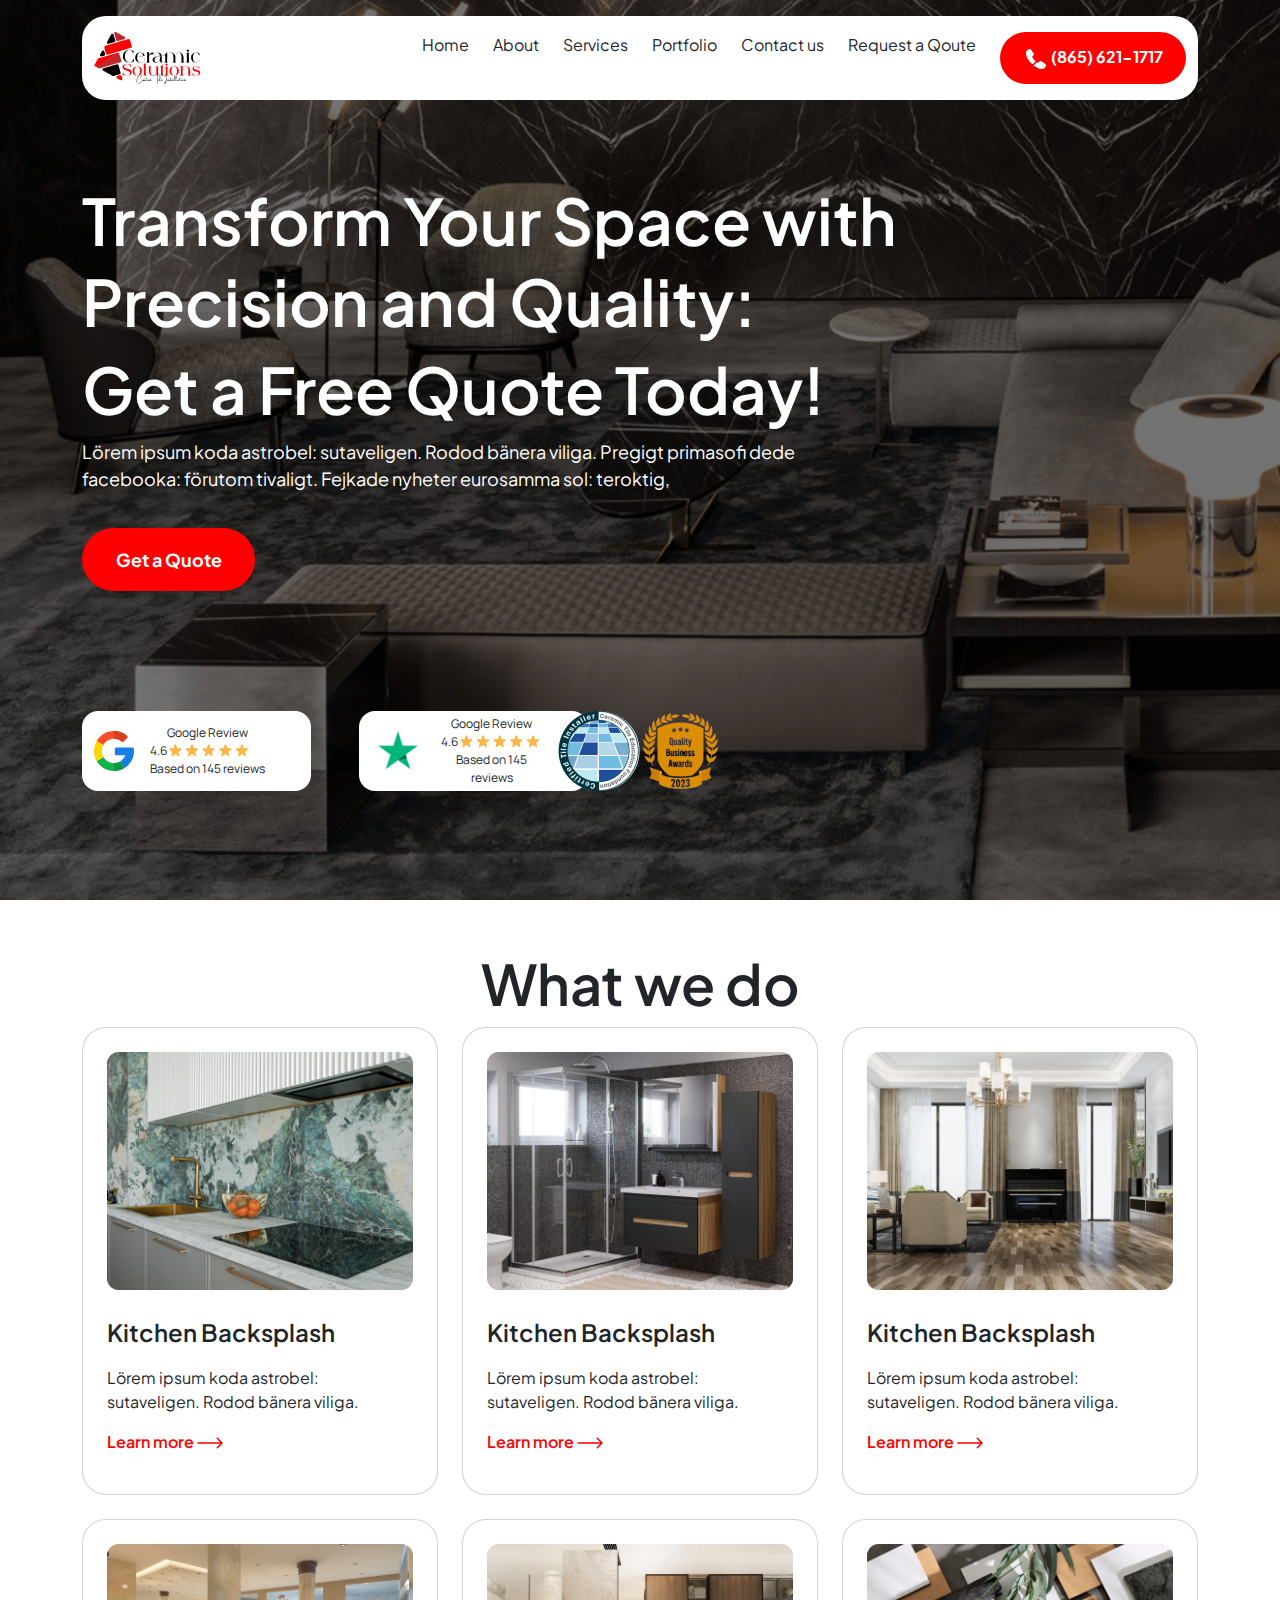
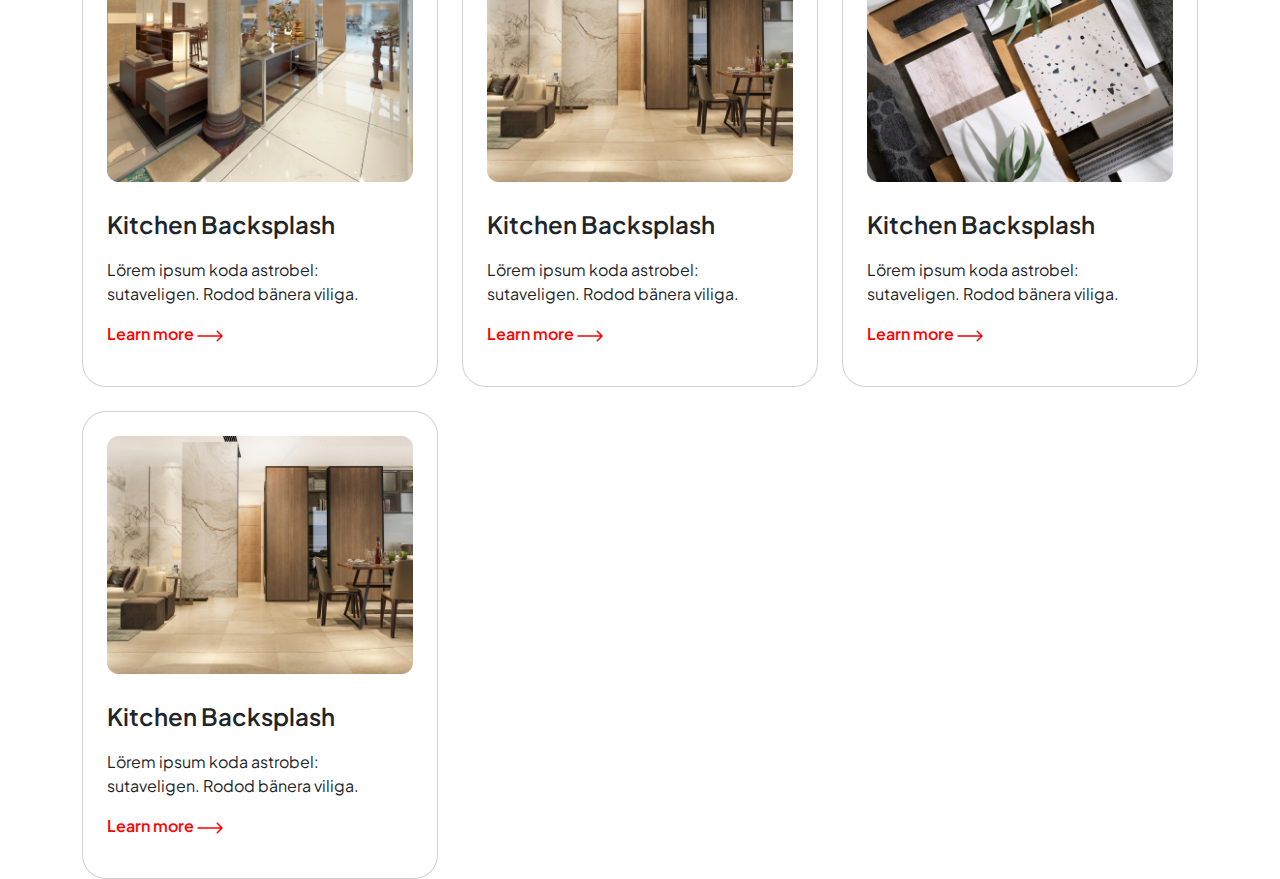
==== head.html @ ca3ad035 "cardh hover add" ====
<!doctype html>
<html lang="en">

<head>
    <meta charset="utf-8">
    <meta name="viewport" content="width=device-width, initial-scale=1">
    <title>home pages</title>
    <link rel="stylesheet" href="./assets/css/head.css">
    <link href="https://cdn.jsdelivr.net/npm/bootstrap@5.3.3/dist/css/bootstrap.min.css" rel="stylesheet"
        integrity="sha384-QWTKZyjpPEjISv5WaRU9OFeRpok6YctnYmDr5pNlyT2bRjXh0JMhjY6hW+ALEwIH" crossorigin="anonymous">
    <link rel="stylesheet" href="./assets/css/root.css">
</head>

<body>
    <section class="bg-img min-vh-100 layer pb-5 d-flex justify-content-center flex-column layer ">
        <header class=" p-3 top-0 position-fixed w-100 z-2">
            <div class="container  w-100 ">
                <nav class="d-flex  justify-content-between  back align-items-center justify-content-center ">
                    <div class="logo">
                        <a href="/"><img src="./assets/image/logo-img.png" alt="img"></a>
                    </div>
                    <input class="check" type="checkbox" hidden id="menu">
                    <label for="menu">
                        <span class="check"></span>
                        <span class="check"></span>
                        <span class="check"></span>
                    </label>
                    <ul
                        class="d-flex align-itemes-center p-0 m-0  nav-links gap-4 list-unstyled  justify-content-center align-content-center">
                        <li><a class="nav-link" href="/">Home</a></li>
                        <li><a class="nav-link" href="/">About</a></li>
                        <li><a class="nav-link" href="/">Services</a></li>
                        <li><a class="nav-link" href="/">Portfolio</a></li>
                        <li><a class="nav-link" href="/">Contact us</a></li>
                        <li><a class="nav-link" href="/">Request a Qoute</a></li>
                        <li><a class="" href="tell"><button class="nav-btn"><svg class="svg-1" width="24" height="24"
                                        viewBox="0 0 24 24" fill="none" xmlns="http://www.w3.org/2000/svg">
                                        <path
                                            d="M11.05 14.95L9.2 16.8C8.81 17.19 8.19 17.19 7.79 16.81C7.68 16.7 7.57 16.6 7.46 16.49C6.43 15.45 5.5 14.36 4.67 13.22C3.85 12.08 3.19 10.94 2.71 9.81C2.24 8.67 2 7.58 2 6.54C2 5.86 2.12 5.21 2.36 4.61C2.6 4 2.98 3.44 3.51 2.94C4.15 2.31 4.85 2 5.59 2C5.87 2 6.15 2.06 6.4 2.18C6.66 2.3 6.89 2.48 7.07 2.74L9.39 6.01C9.57 6.26 9.7 6.49 9.79 6.71C9.88 6.92 9.93 7.13 9.93 7.32C9.93 7.56 9.86 7.8 9.72 8.03C9.59 8.26 9.4 8.5 9.16 8.74L8.4 9.53C8.29 9.64 8.24 9.77 8.24 9.93C8.24 10.01 8.25 10.08 8.27 10.16C8.3 10.24 8.33 10.3 8.35 10.36C8.53 10.69 8.84 11.12 9.28 11.64C9.73 12.16 10.21 12.69 10.73 13.22C10.83 13.32 10.94 13.42 11.04 13.52C11.44 13.91 11.45 14.55 11.05 14.95Z"
                                            fill="white" />
                                        <path
                                            d="M21.9696 18.33C21.9696 18.61 21.9196 18.9 21.8196 19.18C21.7896 19.26 21.7596 19.34 21.7196 19.42C21.5496 19.78 21.3296 20.12 21.0396 20.44C20.5496 20.98 20.0096 21.37 19.3996 21.62C19.3896 21.62 19.3796 21.63 19.3696 21.63C18.7796 21.87 18.1396 22 17.4496 22C16.4296 22 15.3396 21.76 14.1896 21.27C13.0396 20.78 11.8896 20.12 10.7496 19.29C10.3596 19 9.96961 18.71 9.59961 18.4L12.8696 15.13C13.1496 15.34 13.3996 15.5 13.6096 15.61C13.6596 15.63 13.7196 15.66 13.7896 15.69C13.8696 15.72 13.9496 15.73 14.0396 15.73C14.2096 15.73 14.3396 15.67 14.4496 15.56L15.2096 14.81C15.4596 14.56 15.6996 14.37 15.9296 14.25C16.1596 14.11 16.3896 14.04 16.6396 14.04C16.8296 14.04 17.0296 14.08 17.2496 14.17C17.4696 14.26 17.6996 14.39 17.9496 14.56L21.2596 16.91C21.5196 17.09 21.6996 17.3 21.8096 17.55C21.9096 17.8 21.9696 18.05 21.9696 18.33Z"
                                            fill="white" />
                                    </svg>
                                    (865) 621-1717</button></a> </li>
                    </ul>
                </nav>
            </div>
        </header>
        <div class="flex-grow-1 justify-content-center align-items-center z-1 ">
            <div class="container">
                <div class="heading">
                    <h2 class="main-head pt-180">Transform Your Space with Precision and Quality:</h2>
                    <h2 class="main-head"> Get a Free Quote Today!</h2>
                </div>
                <p class="para-1">Lörem ipsum koda astrobel: sutaveligen. Rodod bänera viliga. Pregigt primasofi dede
                    facebooka: förutom tivaligt. Fejkade nyheter eurosamma sol: teroktig,</p>
                <button class="hero-btn">Get a Quote</button>
                <div class="d-flex gap-5 mb-6 flex-column flex-sm-row text-center">
                    <div class="box d-flex align-items-center gap-3 mt-5">
                        <div class="icon">
                            <svg width="40" height="40" viewBox="0 0 40 40" fill="none"
                                xmlns="http://www.w3.org/2000/svg">
                                <g clip-path="url(#clip0_69306_1634)">
                                    <path
                                        d="M38.4892 16.5228L22.1736 16.522C21.4531 16.522 20.8691 17.1059 20.8691 17.8263V23.0385C20.8691 23.7588 21.4531 24.3428 22.1735 24.3428H31.3615C30.3554 26.9538 28.4776 29.1405 26.0818 30.5299L29.9995 37.3118C36.2841 33.6772 39.9995 27.2999 39.9995 20.161C39.9995 19.1445 39.9246 18.4179 39.7748 17.5997C39.6609 16.9781 39.1212 16.5228 38.4892 16.5228Z"
                                        fill="#167EE6" />
                                    <path
                                        d="M19.9991 32.1741C15.5027 32.1741 11.5774 29.7174 9.46922 26.082L2.6875 29.9909C6.13867 35.9723 12.6038 40.0002 19.9991 40.0002C23.627 40.0002 27.0502 39.0234 29.9991 37.3212V37.3119L26.0814 30.5298C24.2894 31.5692 22.2156 32.1741 19.9991 32.1741Z"
                                        fill="#12B347" />
                                    <path
                                        d="M30 37.3211V37.3118L26.0823 30.5298C24.2902 31.5691 22.2166 32.1741 20 32.1741V40.0002C23.6279 40.0002 27.0512 39.0234 30 37.3211Z"
                                        fill="#0F993E" />
                                    <path
                                        d="M7.82609 20C7.82609 17.7837 8.43093 15.7101 9.47008 13.9182L2.68836 10.0093C0.976718 12.9489 0 16.3628 0 20C0 23.6372 0.976718 27.0511 2.68836 29.9907L9.47008 26.0818C8.43093 24.2898 7.82609 22.2163 7.82609 20Z"
                                        fill="#FFD500" />
                                    <path
                                        d="M19.9991 7.82609C22.9312 7.82609 25.6245 8.86797 27.7282 10.601C28.2472 11.0285 29.0015 10.9977 29.4769 10.5223L33.1698 6.8293C33.7092 6.28992 33.6708 5.40703 33.0946 4.90719C29.57 1.84945 24.9841 0 19.9991 0C12.6038 0 6.13867 4.02789 2.6875 10.0093L9.46922 13.9182C11.5774 10.2828 15.5027 7.82609 19.9991 7.82609Z"
                                        fill="#FF4B26" />
                                    <path
                                        d="M27.7291 10.601C28.248 11.0285 29.0024 10.9977 29.4777 10.5223L33.1707 6.8293C33.71 6.28992 33.6716 5.40703 33.0955 4.90719C29.5709 1.84938 24.9849 0 20 0V7.82609C22.932 7.82609 25.6254 8.86797 27.7291 10.601Z"
                                        fill="#D93F21" />
                                </g>
                                <defs>
                                    <clipPath id="clip0_69306_1634">
                                        <rect width="40" height="40" fill="white" />
                                    </clipPath>
                                </defs>
                            </svg>
                        </div>
                        <div class="text">
                            <p class="m-0 review">Google Review</p>
                            <div class="d-flex ">
                                <p class="m-0 review">4.6</p>
                                <svg width="84" height="18" viewBox="0 0 84 18" fill="none"
                                    xmlns="http://www.w3.org/2000/svg">
                                    <path
                                        d="M7.54078 2.93872C7.79024 2.17096 8.87642 2.17096 9.12588 2.93872L10.0172 5.68188C10.1287 6.02524 10.4487 6.2577 10.8097 6.2577H13.6941C14.5013 6.2577 14.837 7.29072 14.1839 7.76522L11.8504 9.46059C11.5583 9.67279 11.4361 10.0489 11.5477 10.3923L12.439 13.1354C12.6885 13.9032 11.8097 14.5416 11.1566 14.0671L8.82315 12.3718C8.53108 12.1596 8.13558 12.1596 7.84351 12.3718L5.51004 14.0671C4.85694 14.5416 3.97821 13.9032 4.22767 13.1354L5.11898 10.3923C5.23054 10.0489 5.10832 9.67279 4.81625 9.46059L2.48278 7.76522C1.82968 7.29072 2.16533 6.2577 2.9726 6.2577H5.85693C6.21795 6.2577 6.53791 6.02524 6.64948 5.68188L7.54078 2.93872Z"
                                        fill="#FCB547" />
                                    <path
                                        d="M24.2068 2.93872C24.4563 2.17096 25.5424 2.17096 25.7919 2.93872L26.6832 5.68188C26.7948 6.02524 27.1147 6.2577 27.4757 6.2577H30.3601C31.1674 6.2577 31.503 7.29072 30.8499 7.76522L28.5164 9.46059C28.2244 9.67279 28.1021 10.0489 28.2137 10.3923L29.105 13.1354C29.3545 13.9032 28.4757 14.5416 27.8226 14.0671L25.4892 12.3718C25.1971 12.1596 24.8016 12.1596 24.5095 12.3718L22.1761 14.0671C21.523 14.5416 20.6442 13.9032 20.8937 13.1354L21.785 10.3923C21.8966 10.0489 21.7743 9.67279 21.4823 9.46059L19.1488 7.76522C18.4957 7.29072 18.8313 6.2577 19.6386 6.2577H22.5229C22.884 6.2577 23.2039 6.02524 23.3155 5.68188L24.2068 2.93872Z"
                                        fill="#FCB547" />
                                    <path
                                        d="M40.8748 2.93872C41.1242 2.17096 42.2104 2.17096 42.4599 2.93872L43.3512 5.68188C43.4627 6.02524 43.7827 6.2577 44.1437 6.2577H47.028C47.8353 6.2577 48.171 7.29072 47.5179 7.76522L45.1844 9.46059C44.8923 9.67279 44.7701 10.0489 44.8817 10.3923L45.773 13.1354C46.0224 13.9032 45.1437 14.5416 44.4906 14.0671L42.1571 12.3718C41.8651 12.1596 41.4696 12.1596 41.1775 12.3718L38.844 14.0671C38.1909 14.5416 37.3122 13.9032 37.5617 13.1354L38.453 10.3923C38.5645 10.0489 38.4423 9.67279 38.1502 9.46059L35.8168 7.76522C35.1637 7.29072 35.4993 6.2577 36.3066 6.2577H39.1909C39.5519 6.2577 39.8719 6.02524 39.9835 5.68188L40.8748 2.93872Z"
                                        fill="#FCB547" />
                                    <path
                                        d="M57.5408 2.93872C57.7902 2.17096 58.8764 2.17096 59.1259 2.93872L60.0172 5.68188C60.1287 6.02524 60.4487 6.2577 60.8097 6.2577H63.6941C64.5013 6.2577 64.837 7.29072 64.1839 7.76522L61.8504 9.46059C61.5583 9.67279 61.4361 10.0489 61.5477 10.3923L62.439 13.1354C62.6885 13.9032 61.8097 14.5416 61.1566 14.0671L58.8232 12.3718C58.5311 12.1596 58.1356 12.1596 57.8435 12.3718L55.51 14.0671C54.8569 14.5416 53.9782 13.9032 54.2277 13.1354L55.119 10.3923C55.2305 10.0489 55.1083 9.67279 54.8163 9.46059L52.4828 7.76522C51.8297 7.29072 52.1653 6.2577 52.9726 6.2577H55.8569C56.218 6.2577 56.5379 6.02524 56.6495 5.68188L57.5408 2.93872Z"
                                        fill="#FCB547" />
                                    <path
                                        d="M74.2068 2.93872C74.4563 2.17096 75.5424 2.17096 75.7919 2.93872L76.6832 5.68188C76.7948 6.02524 77.1147 6.2577 77.4757 6.2577H80.3601C81.1674 6.2577 81.503 7.29072 80.8499 7.76522L78.5164 9.46059C78.2244 9.67279 78.1021 10.0489 78.2137 10.3923L79.105 13.1354C79.3545 13.9032 78.4757 14.5416 77.8226 14.0671L75.4892 12.3718C75.1971 12.1596 74.8016 12.1596 74.5095 12.3718L72.1761 14.0671C71.523 14.5416 70.6442 13.9032 70.8937 13.1354L71.785 10.3923C71.8966 10.0489 71.7743 9.67279 71.4823 9.46059L69.1488 7.76522C68.4957 7.29072 68.8313 6.2577 69.6386 6.2577H72.5229C72.884 6.2577 73.2039 6.02524 73.3155 5.68188L74.2068 2.93872Z"
                                        fill="#FCB547" />
                                </svg>
                            </div>
                            <p class="m-0 review">Based on 145 reviews</p>
                        </div>
                    </div>
                    <div class="box d-flex align-items-center gap-3 mt-5">
                        <div class="icon">
                            <svg width="54" height="54" viewBox="0 0 54 54" fill="none"
                                xmlns="http://www.w3.org/2000/svg" xmlns:xlink="http://www.w3.org/1999/xlink">
                                <rect x="0.5" y="0.333008" width="53.3333" height="53.3333"
                                    fill="url(#pattern0_69306_1664)" />
                                <defs>
                                    <pattern id="pattern0_69306_1664" patternContentUnits="objectBoundingBox" width="1"
                                        height="1">
                                        <use xlink:href="#image0_69306_1664" transform="scale(0.00390625)" />
                                    </pattern>
                                    <image id="image0_69306_1664" width="256" height="256"
                                        xlink:href="[data-uri]" />
                                </defs>
                            </svg>

                        </div>
                        <div class="text">
                            <p class="m-0 review">Google Review</p>
                            <div class="d-flex">
                                <p class="m-0 review">4.6</p>
                                <svg width="84" height="18" viewBox="0 0 84 18" fill="none"
                                    xmlns="http://www.w3.org/2000/svg">
                                    <path
                                        d="M7.54078 2.93872C7.79024 2.17096 8.87642 2.17096 9.12588 2.93872L10.0172 5.68188C10.1287 6.02524 10.4487 6.2577 10.8097 6.2577H13.6941C14.5013 6.2577 14.837 7.29072 14.1839 7.76522L11.8504 9.46059C11.5583 9.67279 11.4361 10.0489 11.5477 10.3923L12.439 13.1354C12.6885 13.9032 11.8097 14.5416 11.1566 14.0671L8.82315 12.3718C8.53108 12.1596 8.13558 12.1596 7.84351 12.3718L5.51004 14.0671C4.85694 14.5416 3.97821 13.9032 4.22767 13.1354L5.11898 10.3923C5.23054 10.0489 5.10832 9.67279 4.81625 9.46059L2.48278 7.76522C1.82968 7.29072 2.16533 6.2577 2.9726 6.2577H5.85693C6.21795 6.2577 6.53791 6.02524 6.64948 5.68188L7.54078 2.93872Z"
                                        fill="#FCB547" />
                                    <path
                                        d="M24.2068 2.93872C24.4563 2.17096 25.5424 2.17096 25.7919 2.93872L26.6832 5.68188C26.7948 6.02524 27.1147 6.2577 27.4757 6.2577H30.3601C31.1674 6.2577 31.503 7.29072 30.8499 7.76522L28.5164 9.46059C28.2244 9.67279 28.1021 10.0489 28.2137 10.3923L29.105 13.1354C29.3545 13.9032 28.4757 14.5416 27.8226 14.0671L25.4892 12.3718C25.1971 12.1596 24.8016 12.1596 24.5095 12.3718L22.1761 14.0671C21.523 14.5416 20.6442 13.9032 20.8937 13.1354L21.785 10.3923C21.8966 10.0489 21.7743 9.67279 21.4823 9.46059L19.1488 7.76522C18.4957 7.29072 18.8313 6.2577 19.6386 6.2577H22.5229C22.884 6.2577 23.2039 6.02524 23.3155 5.68188L24.2068 2.93872Z"
                                        fill="#FCB547" />
                                    <path
                                        d="M40.8748 2.93872C41.1242 2.17096 42.2104 2.17096 42.4599 2.93872L43.3512 5.68188C43.4627 6.02524 43.7827 6.2577 44.1437 6.2577H47.028C47.8353 6.2577 48.171 7.29072 47.5179 7.76522L45.1844 9.46059C44.8923 9.67279 44.7701 10.0489 44.8817 10.3923L45.773 13.1354C46.0224 13.9032 45.1437 14.5416 44.4906 14.0671L42.1571 12.3718C41.8651 12.1596 41.4696 12.1596 41.1775 12.3718L38.844 14.0671C38.1909 14.5416 37.3122 13.9032 37.5617 13.1354L38.453 10.3923C38.5645 10.0489 38.4423 9.67279 38.1502 9.46059L35.8168 7.76522C35.1637 7.29072 35.4993 6.2577 36.3066 6.2577H39.1909C39.5519 6.2577 39.8719 6.02524 39.9835 5.68188L40.8748 2.93872Z"
                                        fill="#FCB547" />
                                    <path
                                        d="M57.5408 2.93872C57.7902 2.17096 58.8764 2.17096 59.1259 2.93872L60.0172 5.68188C60.1287 6.02524 60.4487 6.2577 60.8097 6.2577H63.6941C64.5013 6.2577 64.837 7.29072 64.1839 7.76522L61.8504 9.46059C61.5583 9.67279 61.4361 10.0489 61.5477 10.3923L62.439 13.1354C62.6885 13.9032 61.8097 14.5416 61.1566 14.0671L58.8232 12.3718C58.5311 12.1596 58.1356 12.1596 57.8435 12.3718L55.51 14.0671C54.8569 14.5416 53.9782 13.9032 54.2277 13.1354L55.119 10.3923C55.2305 10.0489 55.1083 9.67279 54.8163 9.46059L52.4828 7.76522C51.8297 7.29072 52.1653 6.2577 52.9726 6.2577H55.8569C56.218 6.2577 56.5379 6.02524 56.6495 5.68188L57.5408 2.93872Z"
                                        fill="#FCB547" />
                                    <path
                                        d="M74.2068 2.93872C74.4563 2.17096 75.5424 2.17096 75.7919 2.93872L76.6832 5.68188C76.7948 6.02524 77.1147 6.2577 77.4757 6.2577H80.3601C81.1674 6.2577 81.503 7.29072 80.8499 7.76522L78.5164 9.46059C78.2244 9.67279 78.1021 10.0489 78.2137 10.3923L79.105 13.1354C79.3545 13.9032 78.4757 14.5416 77.8226 14.0671L75.4892 12.3718C75.1971 12.1596 74.8016 12.1596 74.5095 12.3718L72.1761 14.0671C71.523 14.5416 70.6442 13.9032 70.8937 13.1354L71.785 10.3923C71.8966 10.0489 71.7743 9.67279 71.4823 9.46059L69.1488 7.76522C68.4957 7.29072 68.8313 6.2577 69.6386 6.2577H72.5229C72.884 6.2577 73.2039 6.02524 73.3155 5.68188L74.2068 2.93872Z"
                                        fill="#FCB547" />
                                </svg>
                            </div>
                            <p class="m-0 review">Based on 145 reviews</p>
                        </div>
                        <div class="d-flex">
                            <div>
                            <img src="./assets/image/image 8.png" alt=""></div>
                            <div>
                            <img src="./assets/image/image 7.png" alt=""></div>
                        </div>
                    </div>
                </div>
            </div>
        </div>
    </section>
    <section class="align-content-center pt-5 d-flex justify-content-center   min-vh-100 text-lg-start">
        <div class="container">
            <h2 class="heading-2 text-center">What we do</h2>
            <div class="row row-gap-4">
                <div class="col-12 col-md-6 col-lg-4">
                    <div class="card p-4 ">
                        <div class="overflow-hidden">
                            <img class="w-100 card-img" src="./assets/image/card-img-1.png" alt="img">
                        </div>
                        <p class="card-text pt-4">Kitchen Backsplash</p>
                        <p class="card-text-2">Lörem ipsum koda astrobel: sutaveligen. Rodod bänera viliga. </p>
                        <p class="learn-more">Learn more <svg width="26" height="12" viewBox="0 0 26 12" fill="none"
                                xmlns="http://www.w3.org/2000/svg">
                                <path
                                    d="M1 5.25C0.585786 5.25 0.25 5.58579 0.25 6C0.25 6.41421 0.585786 6.75 1 6.75V5.25ZM25.5303 6.53033C25.8232 6.23744 25.8232 5.76256 25.5303 5.46967L20.7574 0.696699C20.4645 0.403806 19.9896 0.403806 19.6967 0.696699C19.4038 0.989593 19.4038 1.46447 19.6967 1.75736L23.9393 6L19.6967 10.2426C19.4038 10.5355 19.4038 11.0104 19.6967 11.3033C19.9896 11.5962 20.4645 11.5962 20.7574 11.3033L25.5303 6.53033ZM1 6.75H25V5.25H1V6.75Z"
                                    fill="#FF0000" />
                            </svg>
                        </p>
                    </div>
                </div>
                <div class="col-12 col-md-6 col-lg-4">
                    <div class="card p-4 ">
                        <div class="overflow-hidden">
                            <img class="w-100 card-img" src="./assets/image/card-img-2.png" alt="img">
                        </div>
                        <p class="card-text pt-4">Kitchen Backsplash</p>
                        <p class="card-text-2">Lörem ipsum koda astrobel: sutaveligen. Rodod bänera viliga. </p>
                        <p class="learn-more">Learn more <svg width="26" height="12" viewBox="0 0 26 12" fill="none"
                                xmlns="http://www.w3.org/2000/svg">
                                <path
                                    d="M1 5.25C0.585786 5.25 0.25 5.58579 0.25 6C0.25 6.41421 0.585786 6.75 1 6.75V5.25ZM25.5303 6.53033C25.8232 6.23744 25.8232 5.76256 25.5303 5.46967L20.7574 0.696699C20.4645 0.403806 19.9896 0.403806 19.6967 0.696699C19.4038 0.989593 19.4038 1.46447 19.6967 1.75736L23.9393 6L19.6967 10.2426C19.4038 10.5355 19.4038 11.0104 19.6967 11.3033C19.9896 11.5962 20.4645 11.5962 20.7574 11.3033L25.5303 6.53033ZM1 6.75H25V5.25H1V6.75Z"
                                    fill="#FF0000" />
                            </svg>
                        </p>
                    </div>
                </div>
                <div class="col-12 col-md-6 col-lg-4">
                    <div class="card p-4 ">
                        <div class="overflow-hidden">
                            <img class="w-100 card-img" src="./assets/image/card-img-3.png" alt="img">
                        </div>
                        <p class="card-text pt-4">Kitchen Backsplash</p>
                        <p class="card-text-2">Lörem ipsum koda astrobel: sutaveligen. Rodod bänera viliga. </p>
                        <p class="learn-more">Learn more <svg width="26" height="12" viewBox="0 0 26 12" fill="none"
                                xmlns="http://www.w3.org/2000/svg">
                                <path
                                    d="M1 5.25C0.585786 5.25 0.25 5.58579 0.25 6C0.25 6.41421 0.585786 6.75 1 6.75V5.25ZM25.5303 6.53033C25.8232 6.23744 25.8232 5.76256 25.5303 5.46967L20.7574 0.696699C20.4645 0.403806 19.9896 0.403806 19.6967 0.696699C19.4038 0.989593 19.4038 1.46447 19.6967 1.75736L23.9393 6L19.6967 10.2426C19.4038 10.5355 19.4038 11.0104 19.6967 11.3033C19.9896 11.5962 20.4645 11.5962 20.7574 11.3033L25.5303 6.53033ZM1 6.75H25V5.25H1V6.75Z"
                                    fill="#FF0000" />
                            </svg>
                        </p>
                    </div>
                </div>
                <div class="col-12 col-md-6 col-lg-4">
                    <div class="card p-4 ">
                        <div class="overflow-hidden">
                            <img class="w-100 card-img" src="./assets/image/card-img-4.png" alt="img">
                        </div>
                        <p class="card-text pt-4">Kitchen Backsplash</p>
                        <p class="card-text-2">Lörem ipsum koda astrobel: sutaveligen. Rodod bänera viliga. </p>
                        <p class="learn-more">Learn more <svg width="26" height="12" viewBox="0 0 26 12" fill="none"
                                xmlns="http://www.w3.org/2000/svg">
                                <path
                                    d="M1 5.25C0.585786 5.25 0.25 5.58579 0.25 6C0.25 6.41421 0.585786 6.75 1 6.75V5.25ZM25.5303 6.53033C25.8232 6.23744 25.8232 5.76256 25.5303 5.46967L20.7574 0.696699C20.4645 0.403806 19.9896 0.403806 19.6967 0.696699C19.4038 0.989593 19.4038 1.46447 19.6967 1.75736L23.9393 6L19.6967 10.2426C19.4038 10.5355 19.4038 11.0104 19.6967 11.3033C19.9896 11.5962 20.4645 11.5962 20.7574 11.3033L25.5303 6.53033ZM1 6.75H25V5.25H1V6.75Z"
                                    fill="#FF0000" />
                            </svg>
                        </p>
                    </div>
                </div>
                <div class="col-12 col-md-6 col-lg-4">
                    <div class="card p-4 ">
                        <div class="overflow-hidden">
                            <img class="w-100 card-img" src="./assets/image/card-img-5.png" alt="img">
                        </div>
                        <p class="card-text pt-4">Kitchen Backsplash</p>
                        <p class="card-text-2">Lörem ipsum koda astrobel: sutaveligen. Rodod bänera viliga. </p>
                        <p class="learn-more">Learn more <svg width="26" height="12" viewBox="0 0 26 12" fill="none"
                                xmlns="http://www.w3.org/2000/svg">
                                <path
                                    d="M1 5.25C0.585786 5.25 0.25 5.58579 0.25 6C0.25 6.41421 0.585786 6.75 1 6.75V5.25ZM25.5303 6.53033C25.8232 6.23744 25.8232 5.76256 25.5303 5.46967L20.7574 0.696699C20.4645 0.403806 19.9896 0.403806 19.6967 0.696699C19.4038 0.989593 19.4038 1.46447 19.6967 1.75736L23.9393 6L19.6967 10.2426C19.4038 10.5355 19.4038 11.0104 19.6967 11.3033C19.9896 11.5962 20.4645 11.5962 20.7574 11.3033L25.5303 6.53033ZM1 6.75H25V5.25H1V6.75Z"
                                    fill="#FF0000" />
                            </svg>
                        </p>
                    </div>
                </div>
                <div class="col-12 col-md-6 col-lg-4  ">
                    <div class="card p-4 ">
                        <div class="overflow-hidden">
                            <img class="w-100 card-img" src="./assets/image/card-img-6.png" alt="img">
                        </div>
                        <p class="card-text pt-4">Kitchen Backsplash</p>
                        <p class="card-text-2">Lörem ipsum koda astrobel: sutaveligen. Rodod bänera viliga. </p>
                        <p class="learn-more">Learn more <svg width="26" height="12" viewBox="0 0 26 12" fill="none"
                                xmlns="http://www.w3.org/2000/svg">
                                <path
                                    d="M1 5.25C0.585786 5.25 0.25 5.58579 0.25 6C0.25 6.41421 0.585786 6.75 1 6.75V5.25ZM25.5303 6.53033C25.8232 6.23744 25.8232 5.76256 25.5303 5.46967L20.7574 0.696699C20.4645 0.403806 19.9896 0.403806 19.6967 0.696699C19.4038 0.989593 19.4038 1.46447 19.6967 1.75736L23.9393 6L19.6967 10.2426C19.4038 10.5355 19.4038 11.0104 19.6967 11.3033C19.9896 11.5962 20.4645 11.5962 20.7574 11.3033L25.5303 6.53033ZM1 6.75H25V5.25H1V6.75Z"
                                    fill="#FF0000" />
                            </svg>
                        </p>
                    </div>
                </div>
                <div class="col-12 col-md-6 col-lg-4 ">
                    <div class="card p-4 ">
                        <div class="overflow-hidden">
                            <img class="w-100 card-img" src="./assets/image/card-img-5.png" alt="img">
                        </div>
                        <p class="card-text pt-4">Kitchen Backsplash</p>
                        <p class="card-text-2">Lörem ipsum koda astrobel: sutaveligen. Rodod bänera viliga. </p>
                        <p class="learn-more">Learn more <svg width="26" height="12" viewBox="0 0 26 12" fill="none"
                                xmlns="http://www.w3.org/2000/svg">
                                <path
                                    d="M1 5.25C0.585786 5.25 0.25 5.58579 0.25 6C0.25 6.41421 0.585786 6.75 1 6.75V5.25ZM25.5303 6.53033C25.8232 6.23744 25.8232 5.76256 25.5303 5.46967L20.7574 0.696699C20.4645 0.403806 19.9896 0.403806 19.6967 0.696699C19.4038 0.989593 19.4038 1.46447 19.6967 1.75736L23.9393 6L19.6967 10.2426C19.4038 10.5355 19.4038 11.0104 19.6967 11.3033C19.9896 11.5962 20.4645 11.5962 20.7574 11.3033L25.5303 6.53033ZM1 6.75H25V5.25H1V6.75Z"
                                    fill="#FF0000" />
                            </svg>
                        </p>
                    </div>
                </div>
            </div>
        </div>
    </section>
    <script src="https://cdn.jsdelivr.net/npm/bootstrap@5.3.3/dist/js/bootstrap.bundle.min.js"
        integrity="sha384-YvpcrYf0tY3lHB60NNkmXc5s9fDVZLESaAA55NDzOxhy9GkcIdslK1eN7N6jIeHz"
        crossorigin="anonymous"></script>
</body>

</html>
---- assets/css/head.css ----
@import url('https://fonts.googleapis.com/css2?family=Plus+Jakarta+Sans:ital,wght@0,200..800;1,200..800&display=swap');
@import url('https://fonts.googleapis.com/css2?family=Manrope:wght@200..800&family=Plus+Jakarta+Sans:ital,wght@0,200..800;1,200..800&display=swap');

* {
    padding: 0;
    margin: 0;
    box-sizing: border-box;
    list-style: none;
    text-decoration: none;

}

.bg-img {
    background-image: url(/assets/image/background-img.png);
    background-repeat: no-repeat;
    background-size: cover;
}

.layer::after {
    background-color: #0000008c;
    content: '';
    height: 100%;
    width: 100%;
    top: 0%;
    position: absolute;
    right: 0%;
    left: 0%;
}

.back {
    background-color: var(--fc-white);
    max-width: 1320px;
    height: 84px;
    border-radius: 24px;
    padding: 12px;
}

.nav-link {
    font-family: "Plus Jakarta Sans", sans-serif;
    font-size: var(--fs-lg);
    font-weight: 400;
    line-height: 25.6px;
    text-align: left;
}

span {
    width: 36px;
    height: 5px;
    margin-bottom: 5px;
    background-color: var(--fc-black);
    display: none;
    z-index: 100;
    position: relative;
}

.nav-btn {
    width: 186px;
    height: 52px;
    border-radius: 56px;
    background-color: var(--fc-red);
    border: 0;
    font-family: "Plus Jakarta Sans", sans-serif;
    font-size: var(--fs-lg);
    font-weight: 700;
    color: var(--fc-white);
}

.nav-btn:hover {
    color: var(--fc-red);
    background-color: var(--fc-white);
    border: 2px solid var(--fc-red);
}

.nav-btn:hover .svg-1 path {
    fill: red;
}

/* ==================================================section--2======================================== */
.heading-2 {
    font-family: "Plus Jakarta Sans", sans-serif;
    font-size: var(--fs-4xl);
    font-weight: 600;
    line-height: 70.56px;
    text-align: center;
}

.card-text {
    font-family: "Plus Jakarta Sans", sans-serif;
    font-size: var(--fs-3xl);
    font-weight: 600;
}

.card-text-2 {
    font-family: "Plus Jakarta Sans", sans-serif;
    font-size: var(--fs-lg);
    font-weight: 400;
}

.learn-more {
    font-family: "Plus Jakarta Sans", sans-serif;
    font-size: var(--fs-lg);
    font-weight: 600;
    color: var(--fc-red);
}

.card {
    padding: 24px !important;
    border-radius: 24px !important;
    cursor: pointer;
}

.card:hover {
    box-shadow: 0px 0px 12px 3px #B6B6B640;
    border: 0;
}

.card-img:hover {
    scale: 1.3;

}

.card-img {
    overflow: hidden;
}

/* ================================================section======================================= */
.main-head {
    font-family: "Plus Jakarta Sans", sans-serif;
    font-size: var(--fs-5xl);
    font-weight: 600;
    line-height: 80.64px;
    text-align: left;
    color: var(--fc-white);
    max-width: 820px;
}

.pt-180 {
    padding-top: 180px;
}

.para-1 {
    font-family: "Plus Jakarta Sans", sans-serif;
    font-size: var(--fs-xl);
    font-weight: 400;
    text-align: left;
    color: var(--fc-white);
    max-width: 772px;
    border-top: 20px;
    margin-bottom: 36px;
}

.hero-btn {
    width: 173px;
    height: 63px;
    border-radius: 56px;
    font-family: "Plus Jakarta Sans", sans-serif;
    font-size: var(--fs-xl);
    font-weight: 700;
    background-color: var(--fc-red);
    color: var(--fc-white);
    border: 0;
}

.hero-btn:hover {
    color: var(--fc-red);
    background-color: var(--fc-white);
    border: 2px solid var(--fc-red);
    transform-origin: left;
    transition: 300ms linear;
}

.box {
    width: 229.17px;
    height: 80px;
    border-radius: 16px;
    background-color: var(--fc-white);
    padding: 12px;
    cursor: pointer;
}

.review {
    font-family: "Manrope", sans-serif;
    font-size: 12px;
    font-weight: 400;
}

.mb-6 {
    margin-top: 72px;
}

.box:hover {
    box-shadow: 0px 0px 20px 6px #ffffff40;
}

@media (max-width:992px) {
    .nav-links {
        flex-direction: column;
        justify-content: center;
        align-items: center;
        width: 100%;
        height: 100%;
        position: fixed;
        top: 0;
        background-color: var(--fc-white);
        right: -100%;
        z-index: 99;
        transition: 300ms linear;
    }

    span {
        display: flex;
    }

    .check:checked~.nav-links {
        right: 0;
    }

    .check:checked~label[for="menu"] span:first-child {
        transform: rotate(36deg);
        transform-origin: left;
        transition: 300ms linear;
    }

    .check:checked~label[for="menu"] span:nth-child(2) {
        transform: translateX(-40px);
        opacity: 0;
        transition: 300ms linear;
    }

    .check:checked~label[for="menu"] span:last-child {
        transform: rotate(-37deg);
        transform-origin: left;
        transition: 300ms linear;
    }
}
---- assets/css/root.css ----
:root{
    --fs-sm:12px;
    --fs-md:14px;
    --fs-lg:16px;
    --fs-xl:18px;
    --fs-2xl:20px;
    --fs-3xl:24px;
    --fs-4xl:56px;
    --fs-5xl:64px;
}
:root{
    --fc-dark-gray:#1B2228;
    --fc-red:#FF0000;
    --fc-black:#000000;
    --fc-light-pink:#FFEBEB;
    --fc-light-red:#F7D3D4;
    --fc-light-gray:#D9D9D9;
    --fc-gray:#81848A;
    --fc-white:#fff;
}
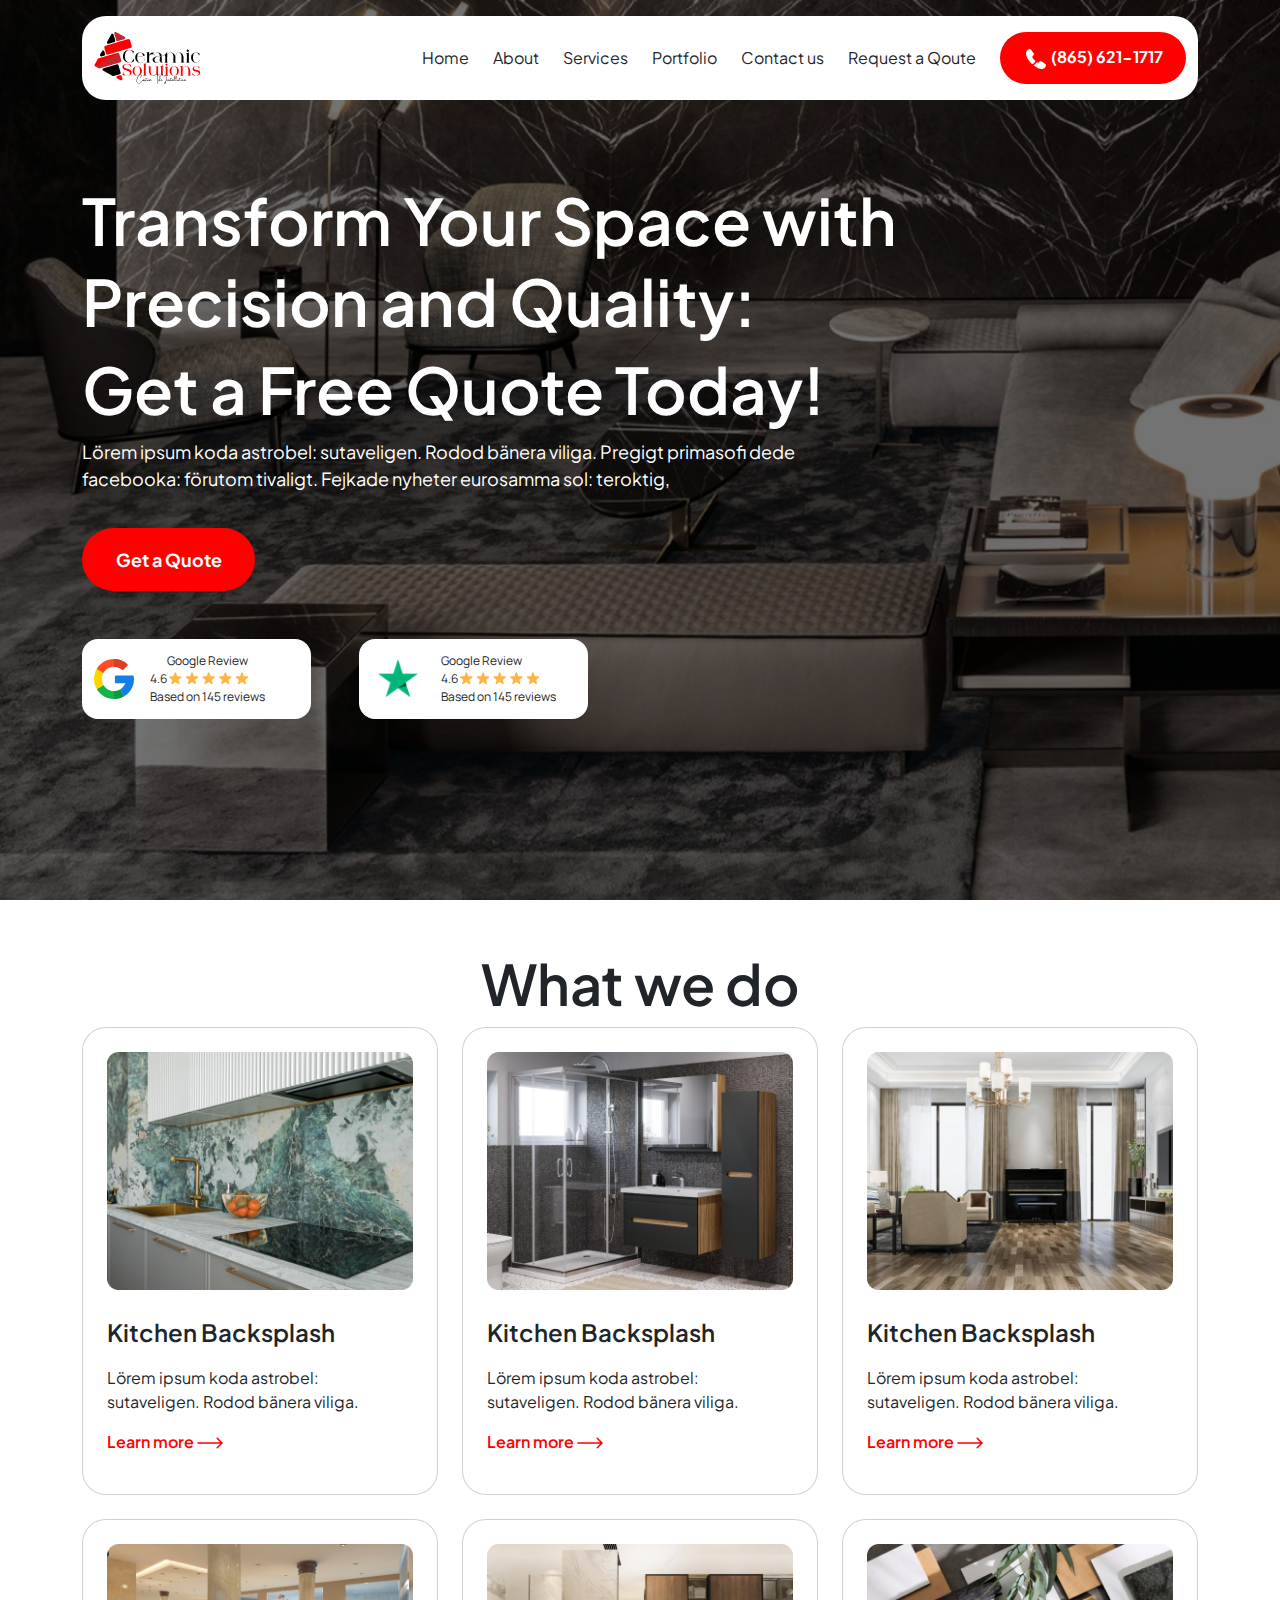
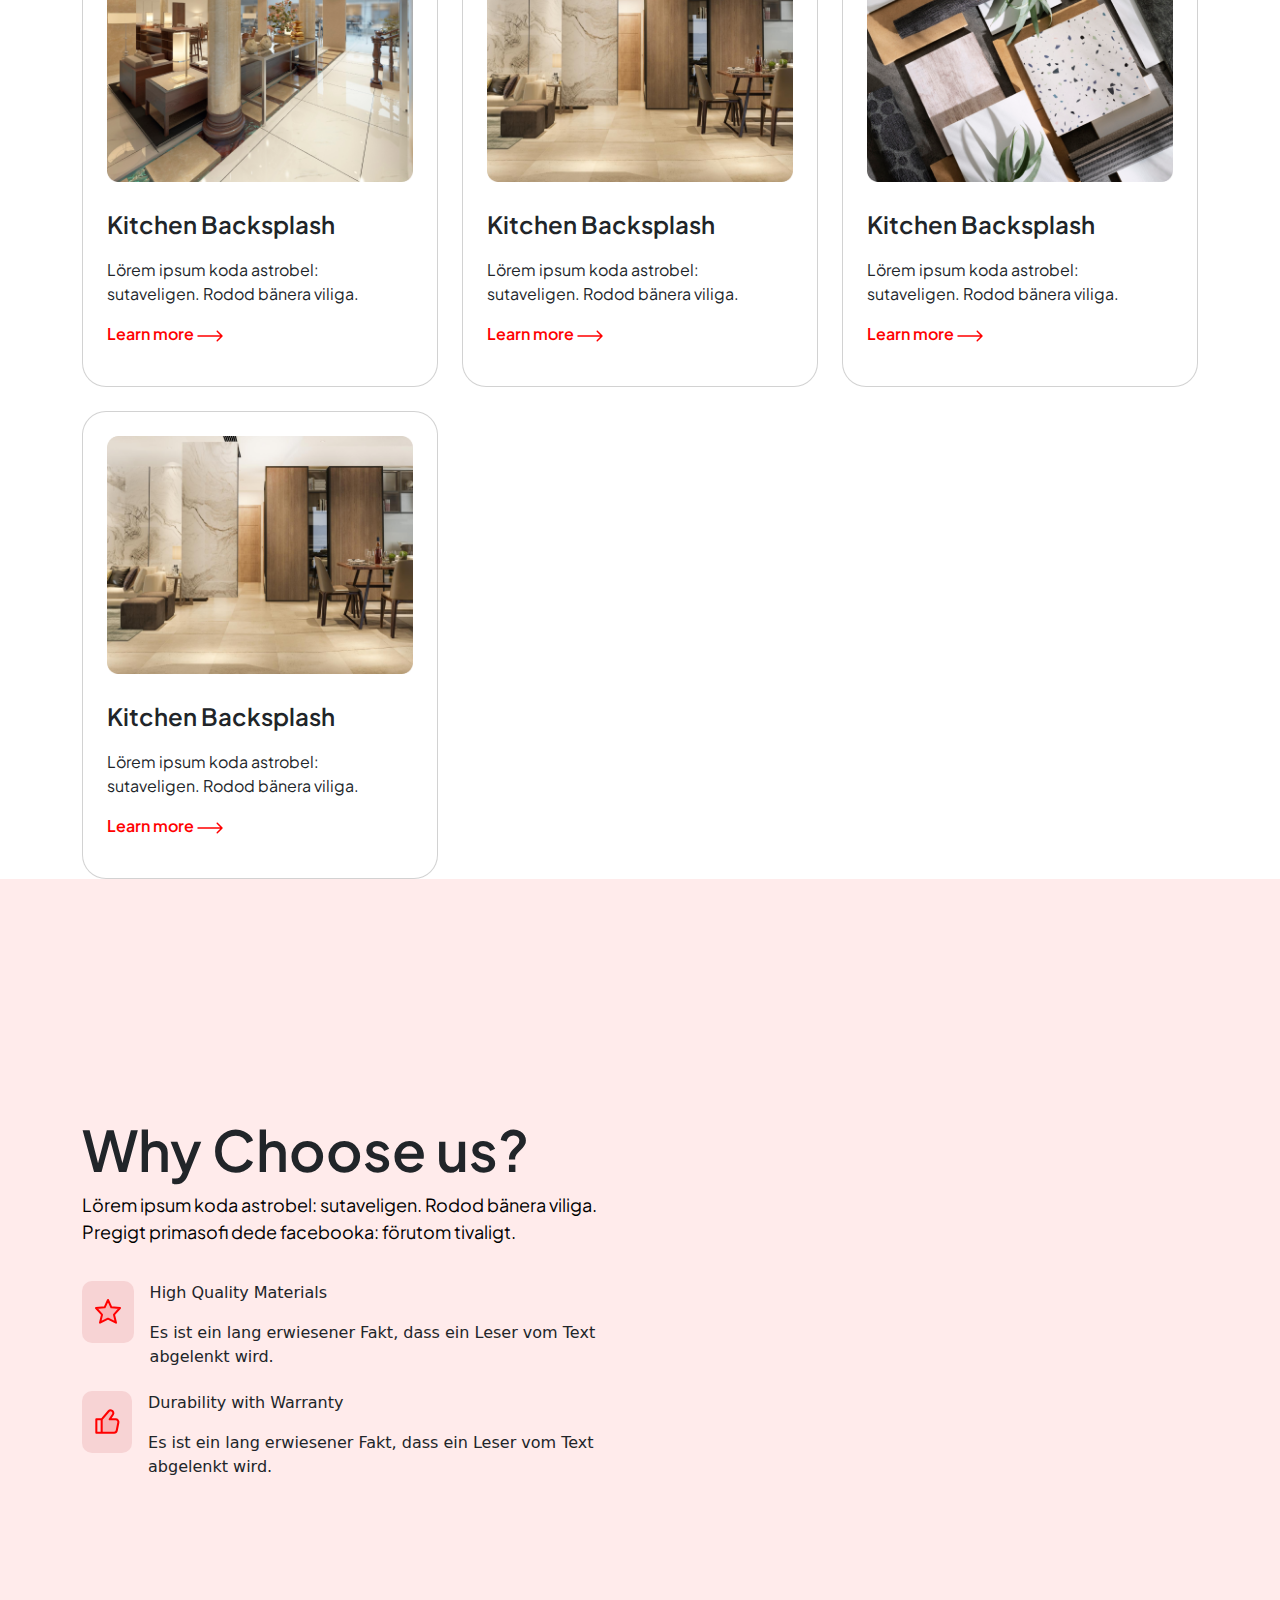
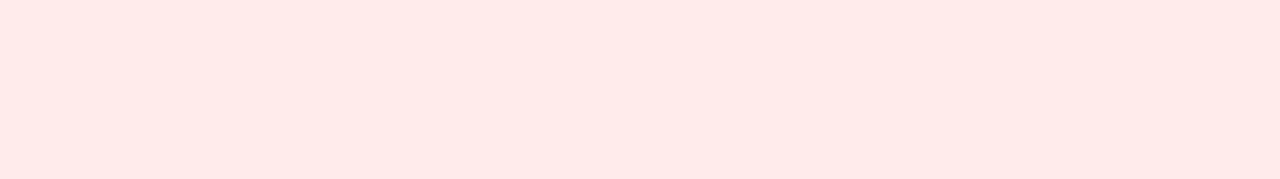
==== commit 875a1b52: "add hover" ====
--- a/head.html
+++ b/head.html
@@ -12,7 +12,7 @@
 </head>
 
 <body>
-    <section class="bg-img min-vh-100 layer pb-5 d-flex justify-content-center flex-column layer ">
+    <section class="bg-img layer min-vh-100  d-flex justify-content-center flex-column layer">
         <header class=" p-3 top-0 position-fixed w-100 z-2">
             <div class="container  w-100 ">
                 <nav class="d-flex  justify-content-between  back align-items-center justify-content-center ">
@@ -26,7 +26,7 @@
                         <span class="check"></span>
                     </label>
                     <ul
-                        class="d-flex align-itemes-center p-0 m-0  nav-links gap-4 list-unstyled  justify-content-center align-content-center">
+                        class="d-flex align-itemes-center p-0 m-0  nav-links gap-4 list-unstyled  justify-content-center align-items-center">
                         <li><a class="nav-link" href="/">Home</a></li>
                         <li><a class="nav-link" href="/">About</a></li>
                         <li><a class="nav-link" href="/">Services</a></li>
@@ -56,7 +56,7 @@
                 <p class="para-1">Lörem ipsum koda astrobel: sutaveligen. Rodod bänera viliga. Pregigt primasofi dede
                     facebooka: förutom tivaligt. Fejkade nyheter eurosamma sol: teroktig,</p>
                 <button class="hero-btn">Get a Quote</button>
-                <div class="d-flex gap-5 mb-6 flex-column flex-sm-row text-center">
+                <div class="d-flex gap-5 flex-column flex-sm-row text-center ">
                     <div class="box d-flex align-items-center gap-3 mt-5">
                         <div class="icon">
                             <svg width="40" height="40" viewBox="0 0 40 40" fill="none"
@@ -132,7 +132,7 @@
 
                         </div>
                         <div class="text">
-                            <p class="m-0 review">Google Review</p>
+                            <p class="m-0 review text-start">Google Review</p>
                             <div class="d-flex">
                                 <p class="m-0 review">4.6</p>
                                 <svg width="84" height="18" viewBox="0 0 84 18" fill="none"
@@ -158,14 +158,14 @@
                         </div>
                         <div class="d-flex">
                             <div>
-                            <img src="./assets/image/image 8.png" alt=""></div>
-                            <div>
-                            <img src="./assets/image/image 7.png" alt=""></div>
-                        </div>
-                    </div>
-                </div>
-            </div>
-        </div>
+
+                                <div>
+
+                                </div>
+                            </div>
+                        </div>
+                    </div>
+                </div>
     </section>
     <section class="align-content-center pt-5 d-flex justify-content-center   min-vh-100 text-lg-start">
         <div class="container">
@@ -282,6 +282,46 @@
                             </svg>
                         </p>
                     </div>
+                </div>
+            </div>
+        </div>
+    </section>
+    <section class="min-vh-100 b bg-color align-items-center d-flex">
+        <div class="container">
+            <div class="row">
+                <div class=" col-12 col-md-6">
+                    <h2 class="heading-3">Why Choose us?</h2>
+
+                    <p class="para-1 color">Lörem ipsum koda astrobel: sutaveligen. Rodod bänera viliga.
+                        Pregigt primasofi dede facebooka: förutom tivaligt. </p>
+                        <div class="">
+                            <div class="d-flex gap-3">
+                                <div class="icon-1 align-items-center justify-content-center d-flex mb-5">
+                                    <svg width="32" height="32" viewBox="0 0 32 32" fill="none" xmlns="http://www.w3.org/2000/svg">
+                                        <path opacity="0.15" d="M16 22.6667L8 26.6667L10 18.6667L4 12L12.6667 11.3333L16 4L19.3333 11.3333L28 12L22 18.6667L24 26.6667L16 22.6667Z" fill="#FF0000"/>
+                                        <path d="M16 22.6667L8 26.6667L10 18.6667L4 12L12.6667 11.3333L16 4L19.3333 11.3333L28 12L22 18.6667L24 26.6667L16 22.6667Z" stroke="#FF0000" stroke-width="2" stroke-linecap="round" stroke-linejoin="round"/>
+                                        </svg>                                        
+                                </div>
+                                <div class="box-2">
+                                    <p class="">High Quality Materials</p>
+                                    <p class="m-0">Es ist ein lang erwiesener Fakt, dass ein Leser vom Text abgelenkt wird.</p>
+                                </div>
+                            </div>
+                            <div class="d-flex gap-3 mb-5">
+                                <div class="icon-1 align-items-center justify-content-center d-flex">
+                                    <svg width="32" height="32" viewBox="0 0 32 32" fill="none" xmlns="http://www.w3.org/2000/svg">
+                                    <path opacity="0.15" fill-rule="evenodd" clip-rule="evenodd" d="M10.666 13.3336V26.667H23.1465C24.4177 26.667 25.5121 25.7697 25.7614 24.5233L27.3614 16.5233C27.6914 14.8732 26.4293 13.3336 24.7465 13.3336H18.666L21.9004 8.48212C22.9233 6.94775 22.1173 4.86313 20.3283 4.41588L20.2649 4.40002C19.285 4.15505 18.2508 4.48473 17.5935 5.25162L10.666 13.3336Z" fill="#FF0000"/>
+                                    <path d="M10.6673 13.3337V26.667M10.6673 13.3337L5.33398 13.3336V26.667L10.6673 26.667M10.6673 13.3337L17.5948 5.25162C18.2521 4.48473 19.2863 4.15505 20.2662 4.40002L20.3296 4.41588C22.1186 4.86313 22.9246 6.94775 21.9017 8.48212L18.6673 13.3336H24.7478C26.4306 13.3336 27.6927 14.8732 27.3627 16.5233L25.7627 24.5233C25.5134 25.7697 24.419 26.667 23.1478 26.667L10.6673 26.667" stroke="#FF0000" stroke-width="2.0625" stroke-linecap="round" stroke-linejoin="round"/>
+                                    </svg>
+                                    </div>
+                                    <div>
+                                        <p class="">Durability with Warranty</p>
+                                        <p class="">Es ist ein lang erwiesener Fakt, dass ein Leser vom Text abgelenkt wird.</p>
+                                    </div>
+                                    <div class="d-flex gap-3 "></div>
+                            </div>
+                        </div>
+
                 </div>
             </div>
         </div>
--- a/assets/css/head.css
+++ b/assets/css/head.css
@@ -19,12 +19,13 @@
 .layer::after {
     background-color: #0000008c;
     content: '';
-    height: 100%;
+    height: 100vh;
     width: 100%;
     top: 0%;
     position: absolute;
     right: 0%;
     left: 0%;
+    bottom: 0;
 }
 
 .back {
@@ -41,6 +42,11 @@
     font-weight: 400;
     line-height: 25.6px;
     text-align: left;
+}
+
+.nav-link:hover {
+    scale: 1.3;
+    transition: all 300ms linear;
 }
 
 span {
@@ -190,6 +196,29 @@
 
 .box:hover {
     box-shadow: 0px 0px 20px 6px #ffffff40;
+}
+
+/* ================================================================section-3
+\ */
+.bg-color {
+    background-color: var(--fc-light-pink);
+}
+
+.color {
+    color: var(--fc-black);
+}
+
+.heading-3 {
+    font-family: "Plus Jakarta Sans", sans-serif;
+    font-size: var(--fs-4xl);
+    font-weight: 600;
+}
+
+.icon-1 {
+    width: 62px;
+    height: 62px;
+    border-radius: 10px;
+    background-color: var(--fc-light-red);
 }
 
 @media (max-width:992px) {
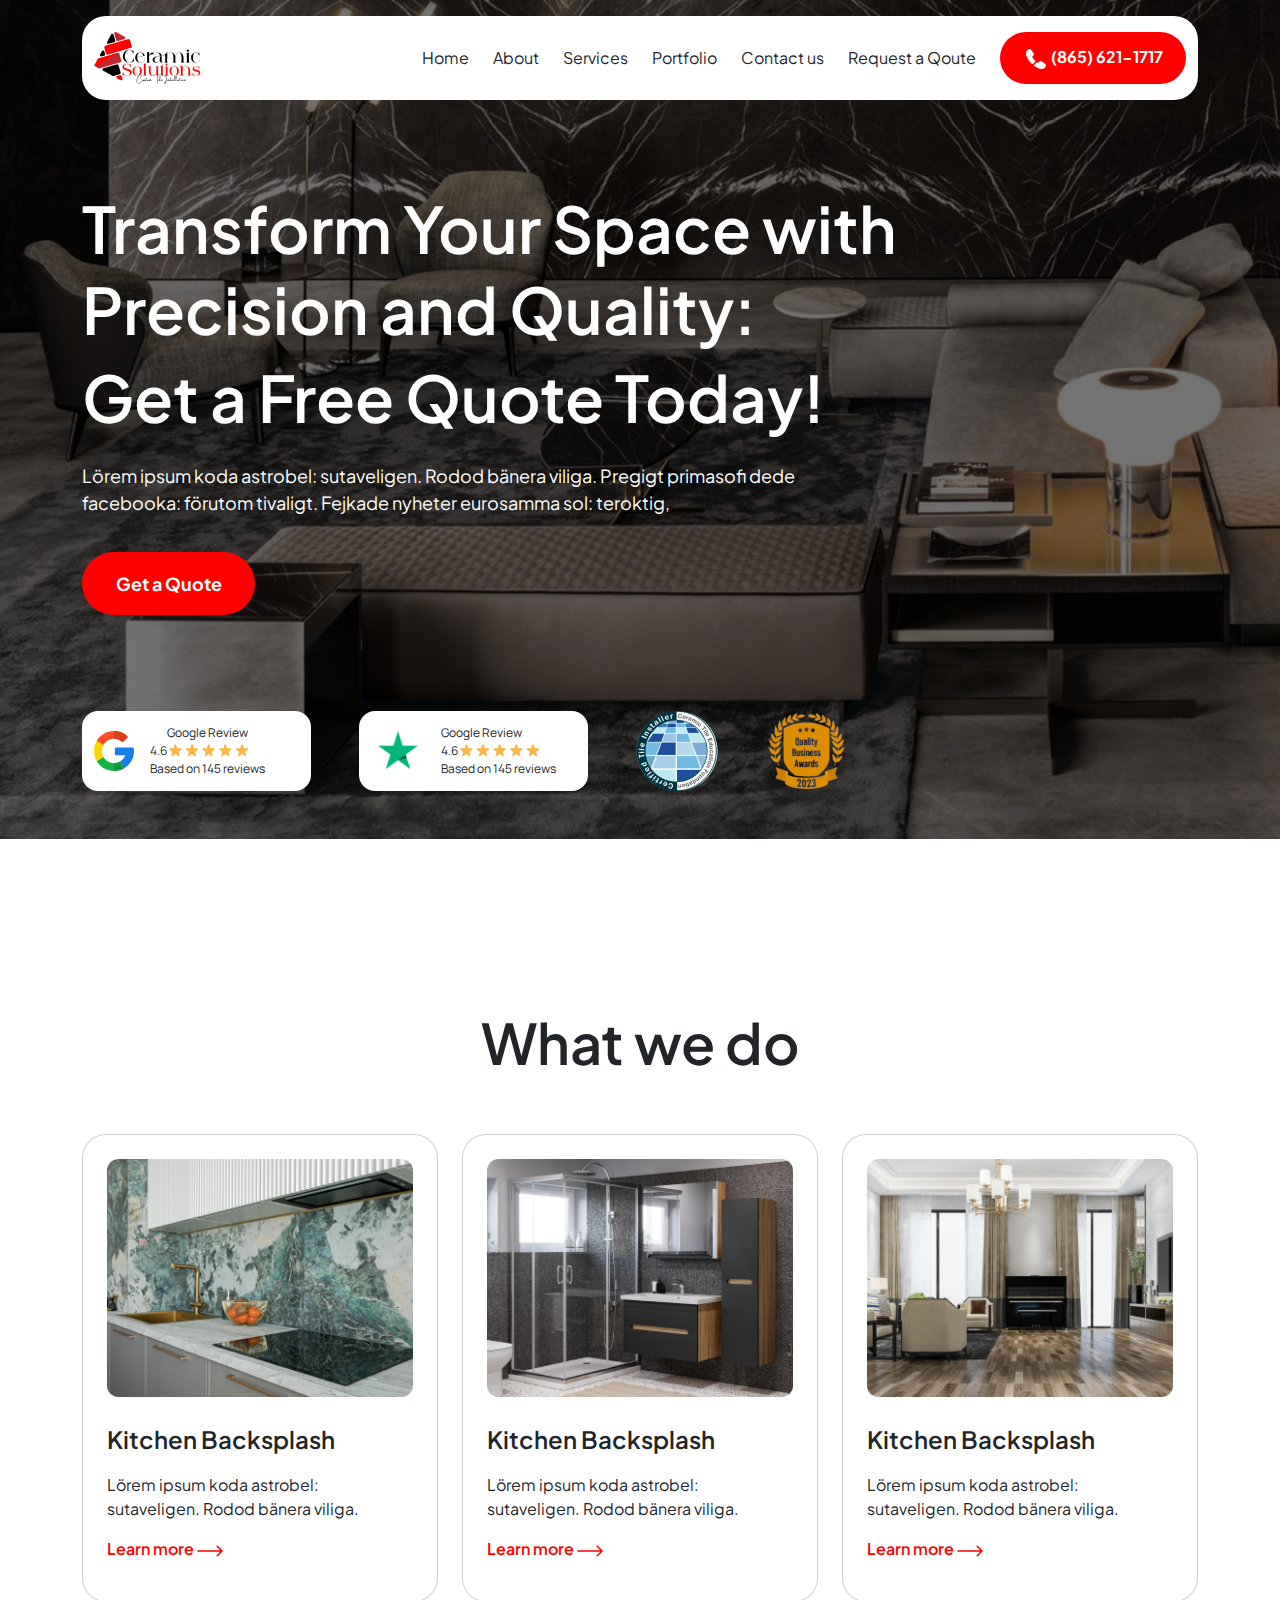
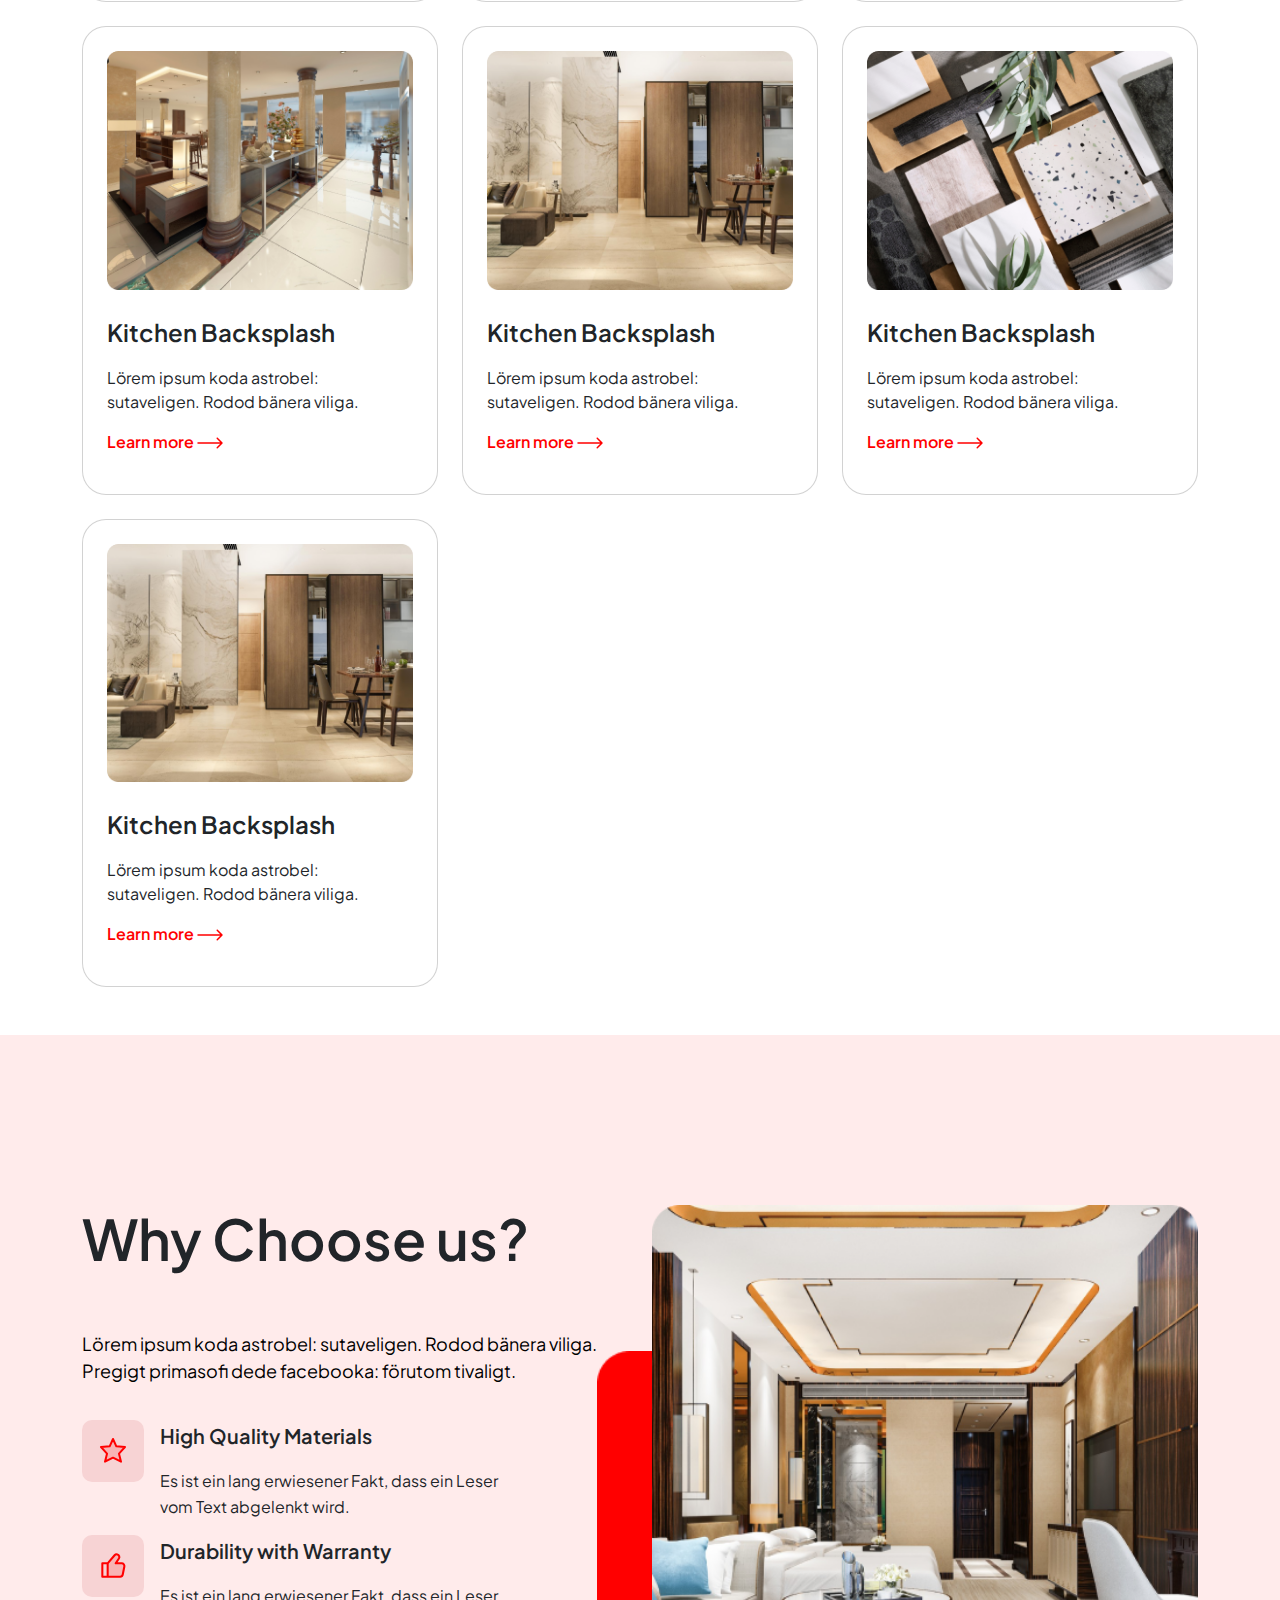
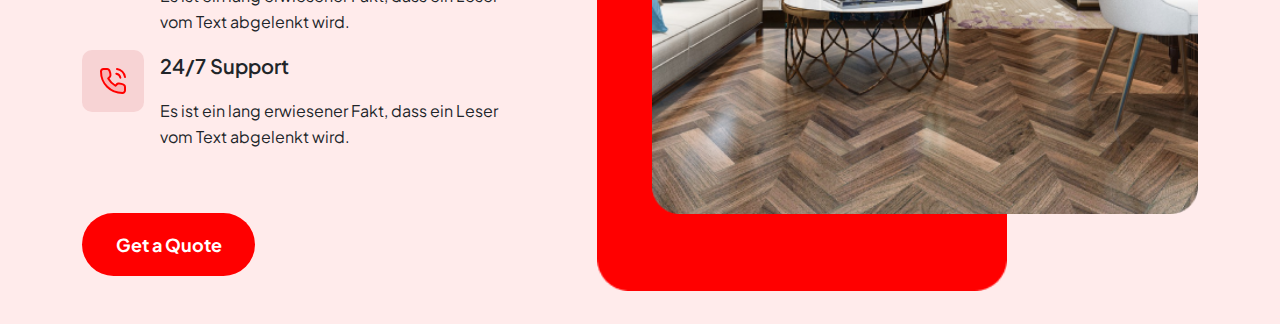
==== commit 345dde3c: "about section complete" ====
--- a/head.html
+++ b/head.html
@@ -12,8 +12,8 @@
 </head>
 
 <body>
-    <section class="bg-img layer min-vh-100  d-flex justify-content-center flex-column layer">
-        <header class=" p-3 top-0 position-fixed w-100 z-2">
+    <section class="bg-img layer  position-relative  d-flex justify-content-center flex-column layer">
+        <header class=" p-3  w-100 z-2">
             <div class="container  w-100 ">
                 <nav class="d-flex  justify-content-between  back align-items-center justify-content-center ">
                     <div class="logo">
@@ -47,17 +47,18 @@
                 </nav>
             </div>
         </header>
-        <div class="flex-grow-1 justify-content-center align-items-center z-1 ">
+        <div class="flex-grow-1 justify-content-center align-items-center z-1 d-flex">
             <div class="container">
                 <div class="heading">
-                    <h2 class="main-head pt-180">Transform Your Space with Precision and Quality:</h2>
+                    <h2 class="main-head pt-72">Transform Your Space with Precision and Quality:</h2>
                     <h2 class="main-head"> Get a Free Quote Today!</h2>
                 </div>
-                <p class="para-1">Lörem ipsum koda astrobel: sutaveligen. Rodod bänera viliga. Pregigt primasofi dede
+                <p class="para-1 pt-3">Lörem ipsum koda astrobel: sutaveligen. Rodod bänera viliga. Pregigt primasofi
+                    dede
                     facebooka: förutom tivaligt. Fejkade nyheter eurosamma sol: teroktig,</p>
-                <button class="hero-btn">Get a Quote</button>
+                <button class="hero-btn mb-5">Get a Quote</button>
                 <div class="d-flex gap-5 flex-column flex-sm-row text-center ">
-                    <div class="box d-flex align-items-center gap-3 mt-5">
+                    <div class="box d-flex align-items-center gap-3 mt-5 mb-5">
                         <div class="icon">
                             <svg width="40" height="40" viewBox="0 0 40 40" fill="none"
                                 xmlns="http://www.w3.org/2000/svg">
@@ -114,7 +115,7 @@
                             <p class="m-0 review">Based on 145 reviews</p>
                         </div>
                     </div>
-                    <div class="box d-flex align-items-center gap-3 mt-5">
+                    <div class="box d-flex align-items-center gap-3 mt-5 mb-5">
                         <div class="icon">
                             <svg width="54" height="54" viewBox="0 0 54 54" fill="none"
                                 xmlns="http://www.w3.org/2000/svg" xmlns:xlink="http://www.w3.org/1999/xlink">
@@ -158,18 +159,26 @@
                         </div>
                         <div class="d-flex">
                             <div>
-
                                 <div>
 
                                 </div>
                             </div>
                         </div>
+
+                    </div>
+                    <div class="d-flex mt-5 gap-5">
+                        <div>
+                            <img class="w-100 mb-3 cursor" src="./assets/image/image 8.png" alt="img">
+                        </div>
+                        <div>
+                            <img class="w-100 mb-3 cursor" src="./assets/image/image 7.png" alt="">
+                        </div>
                     </div>
                 </div>
     </section>
-    <section class="align-content-center pt-5 d-flex justify-content-center   min-vh-100 text-lg-start">
+    <section class="align-items-center  d-flex     ">
         <div class="container">
-            <h2 class="heading-2 text-center">What we do</h2>
+            <h2 class="heading-3 text-center ">What we do</h2>
             <div class="row row-gap-4">
                 <div class="col-12 col-md-6 col-lg-4">
                     <div class="card p-4 ">
@@ -267,7 +276,7 @@
                         </p>
                     </div>
                 </div>
-                <div class="col-12 col-md-6 col-lg-4 ">
+                <div class="col-12 col-md-6 col-lg-4 pb-5">
                     <div class="card p-4 ">
                         <div class="overflow-hidden">
                             <img class="w-100 card-img" src="./assets/image/card-img-5.png" alt="img">
@@ -286,45 +295,88 @@
             </div>
         </div>
     </section>
-    <section class="min-vh-100 b bg-color align-items-center d-flex">
+    <section class=" b bg-color align-items-center d-flex">
         <div class="container">
-            <div class="row">
-                <div class=" col-12 col-md-6">
+            <div class="row row-gap-4">
+                <div class=" col-12 col-lg-6">
                     <h2 class="heading-3">Why Choose us?</h2>
 
                     <p class="para-1 color">Lörem ipsum koda astrobel: sutaveligen. Rodod bänera viliga.
                         Pregigt primasofi dede facebooka: förutom tivaligt. </p>
-                        <div class="">
-                            <div class="d-flex gap-3">
-                                <div class="icon-1 align-items-center justify-content-center d-flex mb-5">
-                                    <svg width="32" height="32" viewBox="0 0 32 32" fill="none" xmlns="http://www.w3.org/2000/svg">
-                                        <path opacity="0.15" d="M16 22.6667L8 26.6667L10 18.6667L4 12L12.6667 11.3333L16 4L19.3333 11.3333L28 12L22 18.6667L24 26.6667L16 22.6667Z" fill="#FF0000"/>
-                                        <path d="M16 22.6667L8 26.6667L10 18.6667L4 12L12.6667 11.3333L16 4L19.3333 11.3333L28 12L22 18.6667L24 26.6667L16 22.6667Z" stroke="#FF0000" stroke-width="2" stroke-linecap="round" stroke-linejoin="round"/>
-                                        </svg>                                        
-                                </div>
-                                <div class="box-2">
-                                    <p class="">High Quality Materials</p>
-                                    <p class="m-0">Es ist ein lang erwiesener Fakt, dass ein Leser vom Text abgelenkt wird.</p>
-                                </div>
-                            </div>
-                            <div class="d-flex gap-3 mb-5">
-                                <div class="icon-1 align-items-center justify-content-center d-flex">
-                                    <svg width="32" height="32" viewBox="0 0 32 32" fill="none" xmlns="http://www.w3.org/2000/svg">
-                                    <path opacity="0.15" fill-rule="evenodd" clip-rule="evenodd" d="M10.666 13.3336V26.667H23.1465C24.4177 26.667 25.5121 25.7697 25.7614 24.5233L27.3614 16.5233C27.6914 14.8732 26.4293 13.3336 24.7465 13.3336H18.666L21.9004 8.48212C22.9233 6.94775 22.1173 4.86313 20.3283 4.41588L20.2649 4.40002C19.285 4.15505 18.2508 4.48473 17.5935 5.25162L10.666 13.3336Z" fill="#FF0000"/>
-                                    <path d="M10.6673 13.3337V26.667M10.6673 13.3337L5.33398 13.3336V26.667L10.6673 26.667M10.6673 13.3337L17.5948 5.25162C18.2521 4.48473 19.2863 4.15505 20.2662 4.40002L20.3296 4.41588C22.1186 4.86313 22.9246 6.94775 21.9017 8.48212L18.6673 13.3336H24.7478C26.4306 13.3336 27.6927 14.8732 27.3627 16.5233L25.7627 24.5233C25.5134 25.7697 24.419 26.667 23.1478 26.667L10.6673 26.667" stroke="#FF0000" stroke-width="2.0625" stroke-linecap="round" stroke-linejoin="round"/>
-                                    </svg>
-                                    </div>
-                                    <div>
-                                        <p class="">Durability with Warranty</p>
-                                        <p class="">Es ist ein lang erwiesener Fakt, dass ein Leser vom Text abgelenkt wird.</p>
-                                    </div>
-                                    <div class="d-flex gap-3 "></div>
-                            </div>
-                        </div>
-
-                </div>
-            </div>
-        </div>
+                    <div class="">
+                        <div class="d-flex gap-3 cursor">
+                            <div class="icon-1 align-items-center justify-content-center d-flex mb-5">
+                                <svg width="32" height="32" viewBox="0 0 32 32" fill="none"
+                                    xmlns="http://www.w3.org/2000/svg">
+                                    <path opacity="0.15"
+                                        d="M16 22.6667L8 26.6667L10 18.6667L4 12L12.6667 11.3333L16 4L19.3333 11.3333L28 12L22 18.6667L24 26.6667L16 22.6667Z"
+                                        fill="#FF0000" />
+                                    <path
+                                        d="M16 22.6667L8 26.6667L10 18.6667L4 12L12.6667 11.3333L16 4L19.3333 11.3333L28 12L22 18.6667L24 26.6667L16 22.6667Z"
+                                        stroke="#FF0000" stroke-width="2" stroke-linecap="round"
+                                        stroke-linejoin="round" />
+                                </svg>
+                            </div>
+                            <div class="box-2">
+                                <p class="para-2">High Quality Materials</p>
+                                <p class="para-3">Es ist ein lang erwiesener Fakt, dass ein Leser vom Text abgelenkt
+                                    wird.
+                                </p>
+                            </div>
+                        </div>
+                        <div class="d-flex gap-3  cursor">
+                            <div class="icon-1 align-items-center justify-content-center d-flex">
+                                <svg width="32" height="32" viewBox="0 0 32 32" fill="none"
+                                    xmlns="http://www.w3.org/2000/svg">
+                                    <path opacity="0.15" fill-rule="evenodd" clip-rule="evenodd"
+                                        d="M10.666 13.3336V26.667H23.1465C24.4177 26.667 25.5121 25.7697 25.7614 24.5233L27.3614 16.5233C27.6914 14.8732 26.4293 13.3336 24.7465 13.3336H18.666L21.9004 8.48212C22.9233 6.94775 22.1173 4.86313 20.3283 4.41588L20.2649 4.40002C19.285 4.15505 18.2508 4.48473 17.5935 5.25162L10.666 13.3336Z"
+                                        fill="#FF0000" />
+                                    <path
+                                        d="M10.6673 13.3337V26.667M10.6673 13.3337L5.33398 13.3336V26.667L10.6673 26.667M10.6673 13.3337L17.5948 5.25162C18.2521 4.48473 19.2863 4.15505 20.2662 4.40002L20.3296 4.41588C22.1186 4.86313 22.9246 6.94775 21.9017 8.48212L18.6673 13.3336H24.7478C26.4306 13.3336 27.6927 14.8732 27.3627 16.5233L25.7627 24.5233C25.5134 25.7697 24.419 26.667 23.1478 26.667L10.6673 26.667"
+                                        stroke="#FF0000" stroke-width="2.0625" stroke-linecap="round"
+                                        stroke-linejoin="round" />
+                                </svg>
+                            </div>
+                            <div>
+                                <p class="para-2">Durability with Warranty</p>
+                                <p class="para-3">Es ist ein lang erwiesener Fakt, dass ein Leser vom Text abgelenkt
+                                    wird.</p>
+                            </div>
+                            <div class="d-flex gap-3 "></div>
+                        </div>
+                        <div class="d-flex gap-3 mb-5 cursor">
+                            <div class="icon-1 align-items-center justify-content-center d-flex">
+                                <svg width="32" height="32" viewBox="0 0 32 32" fill="none"
+                                    xmlns="http://www.w3.org/2000/svg">
+                                    <path opacity="0.15"
+                                        d="M27.9992 21.9689V25.5819C28.0048 26.9631 26.7629 28.1164 25.3685 27.9906C13.3333 28 4 18.58 4.00942 6.62558C3.88383 5.2386 5.03143 4.00141 6.41081 4.00012H10.031C10.6166 3.99436 11.1844 4.20134 11.6284 4.58246C12.8908 5.66599 13.7028 9.3437 13.3904 10.8057C13.1465 11.9472 11.9959 12.7457 11.2136 13.5265C12.9314 16.5416 15.4329 19.0381 18.454 20.7525C19.2362 19.9718 20.0364 18.8234 21.1801 18.58C22.6473 18.2677 26.3486 19.0809 27.4278 20.3521C27.8105 20.8028 28.0139 21.3783 27.9992 21.9689Z"
+                                        fill="#FF0000" />
+                                    <path
+                                        d="M19.3333 8.66667C20.3162 8.85843 21.2919 9.2919 22 10C22.7081 10.7081 23.1416 11.6838 23.3333 12.6667M20 4C22.042 4.22685 23.8796 5.21476 25.3333 6.66667C26.7871 8.11857 27.7706 9.95825 28 12M27.9992 21.9689V25.5819C28.0048 26.963 26.7629 28.1164 25.3685 27.9906C13.3333 28 4 18.58 4.00942 6.62558C3.88383 5.2386 5.03143 4.00141 6.41081 4.00012H10.031C10.6166 3.99436 11.1844 4.20134 11.6284 4.58246C12.8908 5.66599 13.7028 9.3437 13.3904 10.8057C13.1465 11.9472 11.9959 12.7457 11.2136 13.5265C12.9314 16.5416 15.4329 19.0381 18.454 20.7525C19.2362 19.9718 20.0364 18.8234 21.1801 18.58C22.6473 18.2677 26.3486 19.0809 27.4278 20.3521C27.8105 20.8028 28.0139 21.3783 27.9992 21.9689Z"
+                                        stroke="#FF0000" stroke-width="2" stroke-linecap="round"
+                                        stroke-linejoin="round" />
+                                </svg>
+                            </div>
+                            <div>
+                                <p class="para-2">24/7 Support</p>
+                                <p class="para-3">Es ist ein lang erwiesener Fakt, dass ein Leser vom Text abgelenkt
+                                    wird.</p>
+                            </div>
+                        </div>
+                        <button class="hero-btn mb-5">Get a Quote</button>
+                    </div>
+                </div>
+                <div class="col-12 col-lg-6 ">
+                    <div class=" position-relative pt-100 mb-93">
+                        <div class=" position-relative z-3 ">
+                            <img class=" w-100" src="./assets/image/section-3-img.png" alt="img">
+                        </div>
+                        <div>
+                            <img class="position-absolute red-img w-75" src="./assets/image/red-img.png" alt="img">
+                        </div>
+                    </div>
+
+                </div>
     </section>
     <script src="https://cdn.jsdelivr.net/npm/bootstrap@5.3.3/dist/js/bootstrap.bundle.min.js"
         integrity="sha384-YvpcrYf0tY3lHB60NNkmXc5s9fDVZLESaAA55NDzOxhy9GkcIdslK1eN7N6jIeHz"
--- a/assets/css/head.css
+++ b/assets/css/head.css
@@ -19,13 +19,9 @@
 .layer::after {
     background-color: #0000008c;
     content: '';
-    height: 100vh;
+    height: 100%;
     width: 100%;
-    top: 0%;
     position: absolute;
-    right: 0%;
-    left: 0%;
-    bottom: 0;
 }
 
 .back {
@@ -69,6 +65,7 @@
     font-size: var(--fs-lg);
     font-weight: 700;
     color: var(--fc-white);
+    transition: all 300ms linear;
 }
 
 .nav-btn:hover {
@@ -76,9 +73,12 @@
     background-color: var(--fc-white);
     border: 2px solid var(--fc-red);
 }
-
+.svg-1 path{
+    transition: all 300ms linear;
+}
 .nav-btn:hover .svg-1 path {
     fill: red;
+    
 }
 
 /* ==================================================section--2======================================== */
@@ -113,16 +113,21 @@
     padding: 24px !important;
     border-radius: 24px !important;
     cursor: pointer;
+    transition: all 300ms linear;
 }
 
 .card:hover {
     box-shadow: 0px 0px 12px 3px #B6B6B640;
     border: 0;
 }
-
+.card-img{
+    transition: all 300ms linear;
+    border-radius: 100px;
+}
 .card-img:hover {
     scale: 1.3;
-
+    border-radius: 29px;
+    
 }
 
 .card-img {
@@ -140,8 +145,8 @@
     max-width: 820px;
 }
 
-.pt-180 {
-    padding-top: 180px;
+.pt-72 {
+    padding-top: 72px;
 }
 
 .para-1 {
@@ -182,6 +187,7 @@
     background-color: var(--fc-white);
     padding: 12px;
     cursor: pointer;
+    transition: all 300ms linear;
 }
 
 .review {
@@ -212,6 +218,8 @@
     font-family: "Plus Jakarta Sans", sans-serif;
     font-size: var(--fs-4xl);
     font-weight: 600;
+    padding-top: 170px !important;
+    padding-bottom: 50px;
 }
 
 .icon-1 {
@@ -219,7 +227,50 @@
     height: 62px;
     border-radius: 10px;
     background-color: var(--fc-light-red);
-}
+    transition: all 300ms linear;
+}
+.icon-1:hover{
+    border: 2px solid var(--fc-red);
+}
+.cursor{
+    cursor: pointer;
+}
+
+.para-2 {
+    font-family: "Plus Jakarta Sans", sans-serif;
+    font-size: var(--fs-2xl);
+    font-weight: 600;
+    line-height: 32px;
+    text-align: left;
+
+}
+
+.para-3 {
+    font-family: "Plus Jakarta Sans", sans-serif;
+    font-size: var(--fs-lg);
+    font-weight: 400;
+    line-height: 25.6px;
+    text-align: left;
+    max-width: 370px;
+
+}
+
+.red-img {
+    bottom: -10%;
+    left: -10%;
+}
+.mb-93{
+    margin-bottom: 93px !important;
+}
+
+
+@media (min-width:992px) {
+    .pt-100 {
+        padding-top: 170px;
+    }
+    
+}
+
 
 @media (max-width:992px) {
     .nav-links {
@@ -234,7 +285,9 @@
         right: -100%;
         z-index: 99;
         transition: 300ms linear;
-    }
+        
+    }
+   
 
     span {
         display: flex;
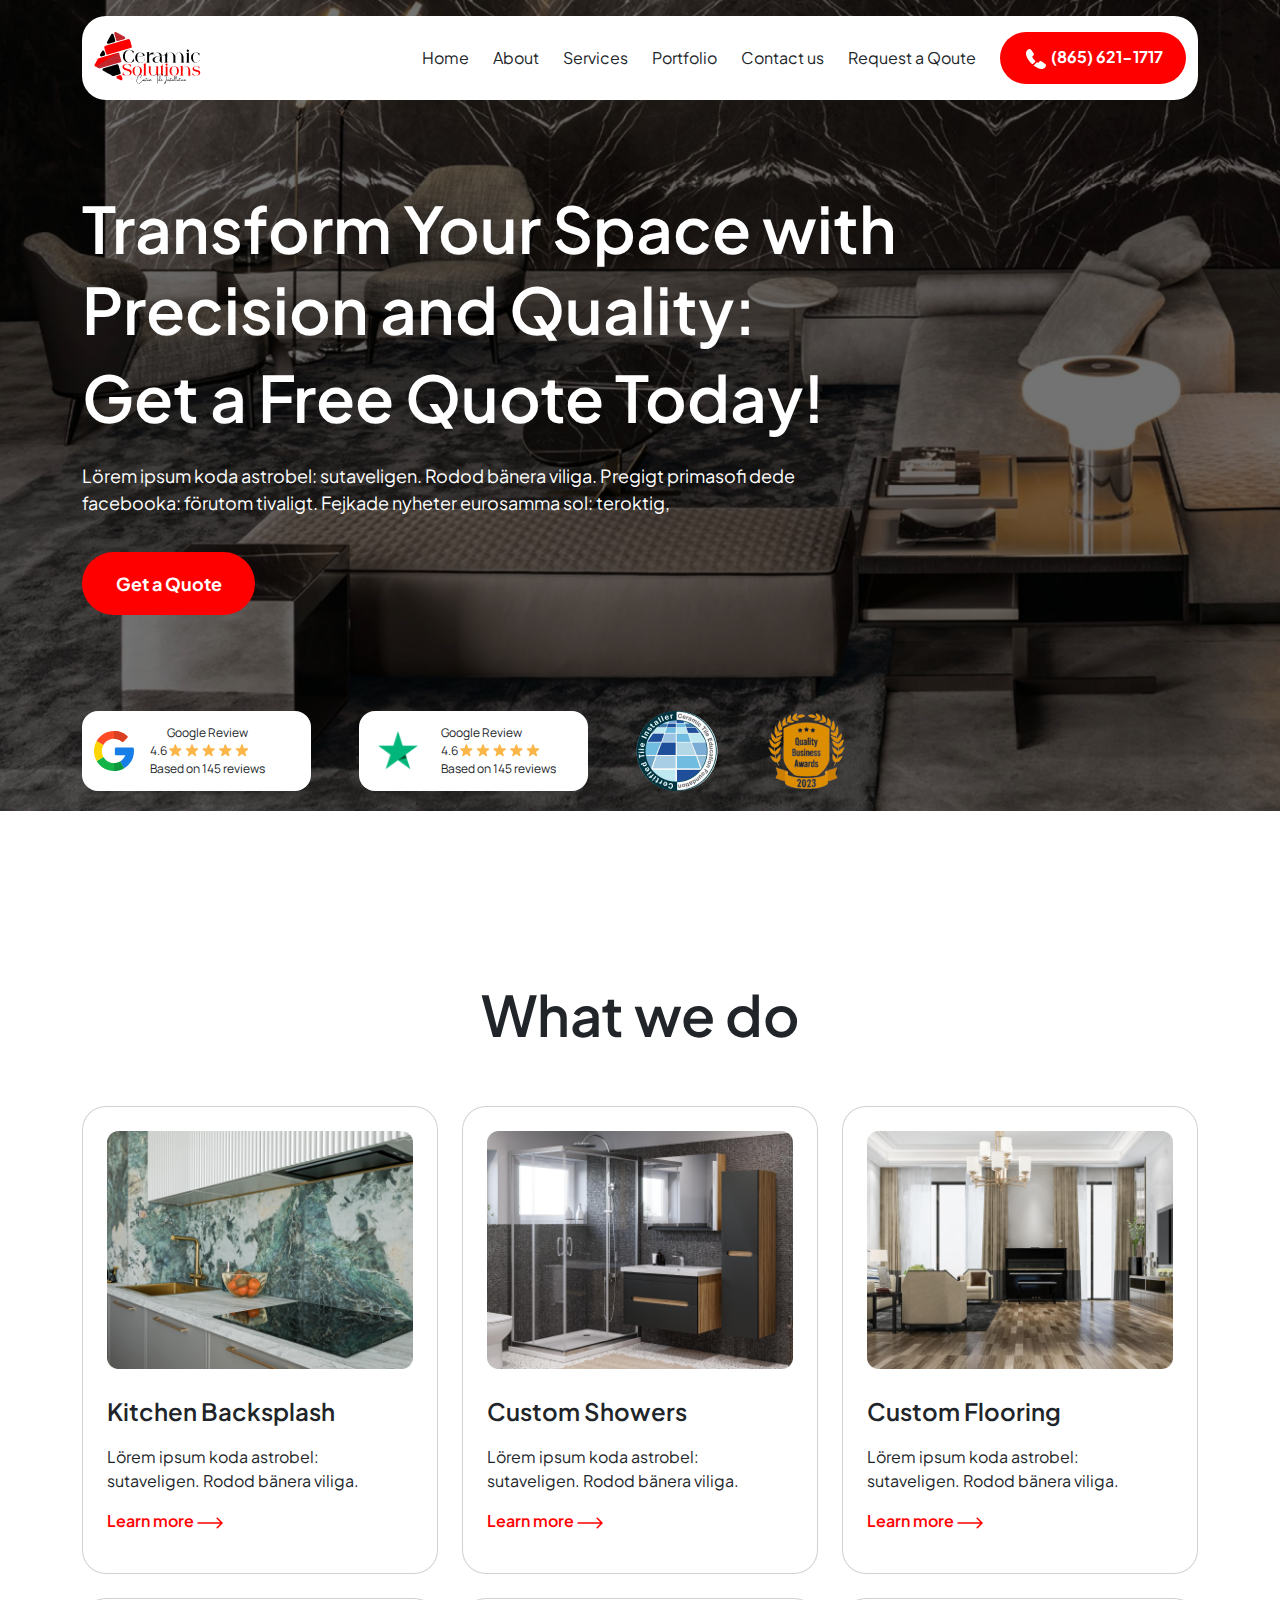
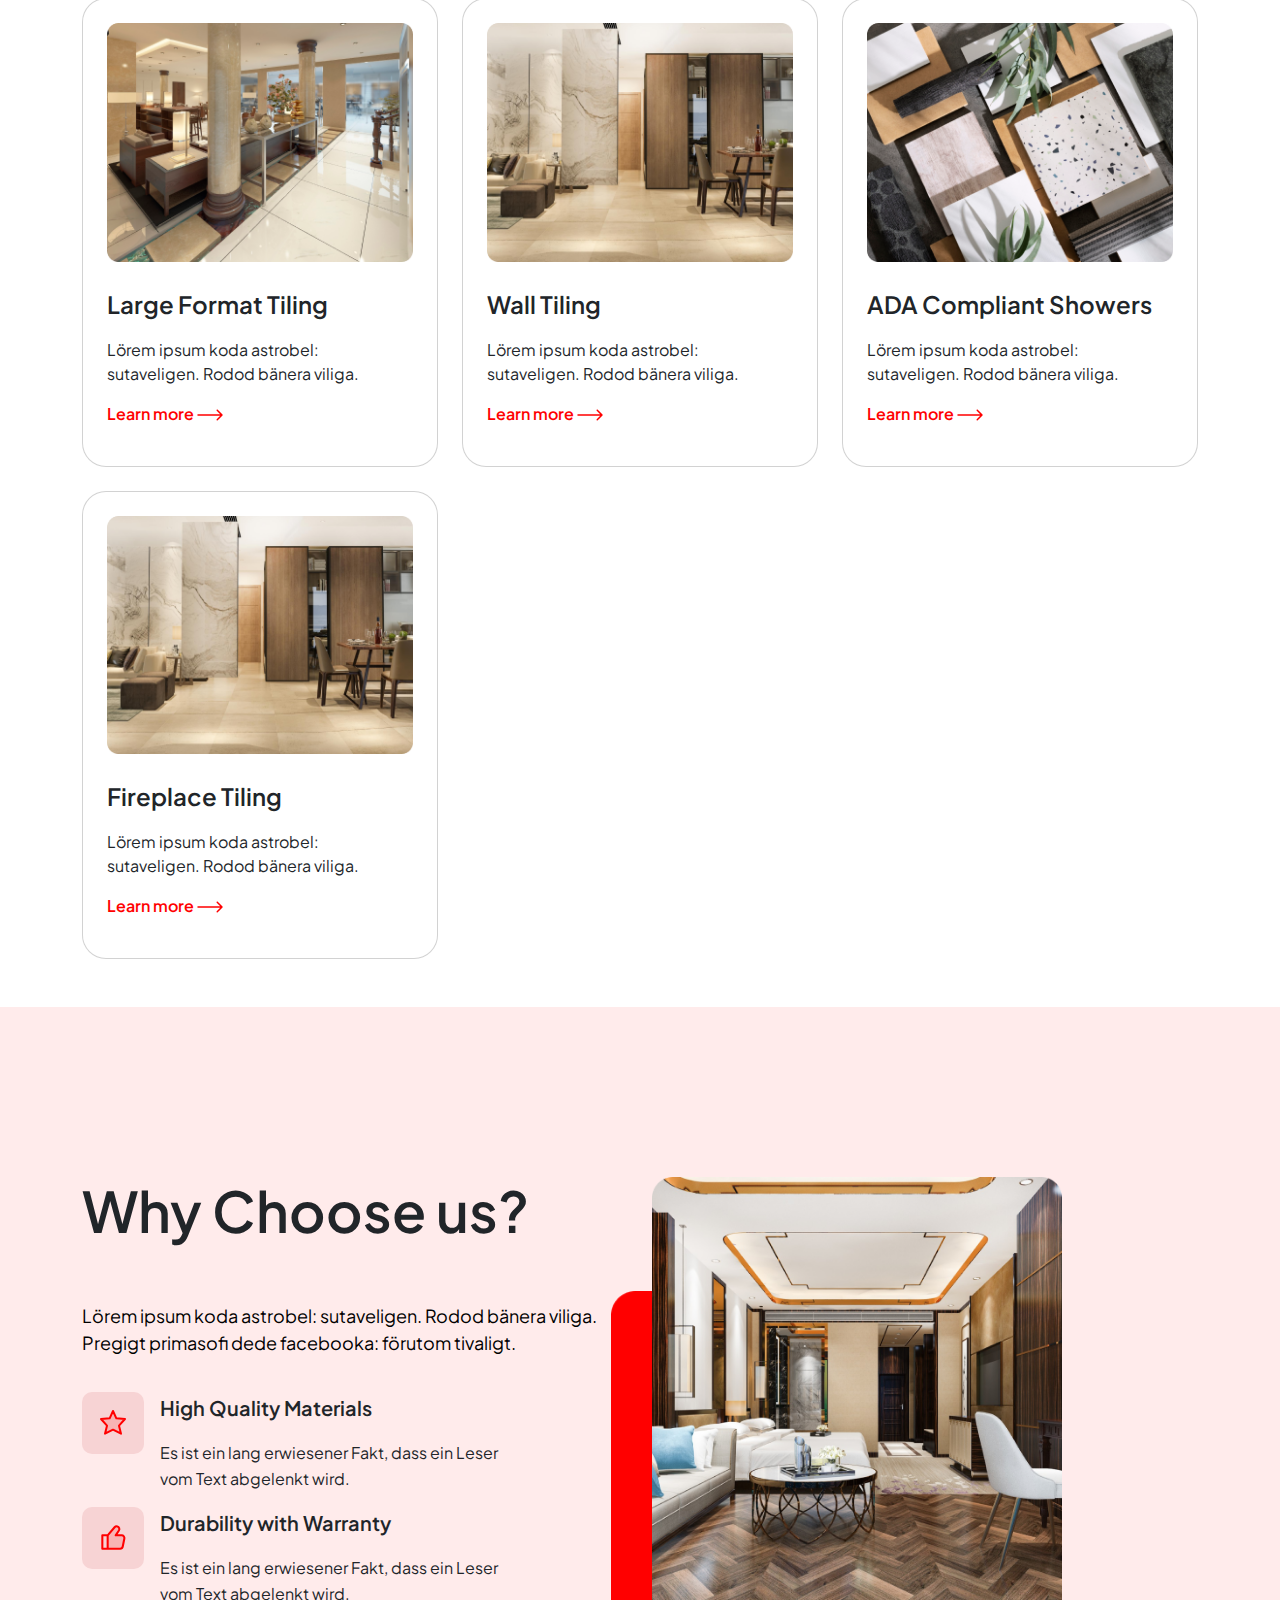
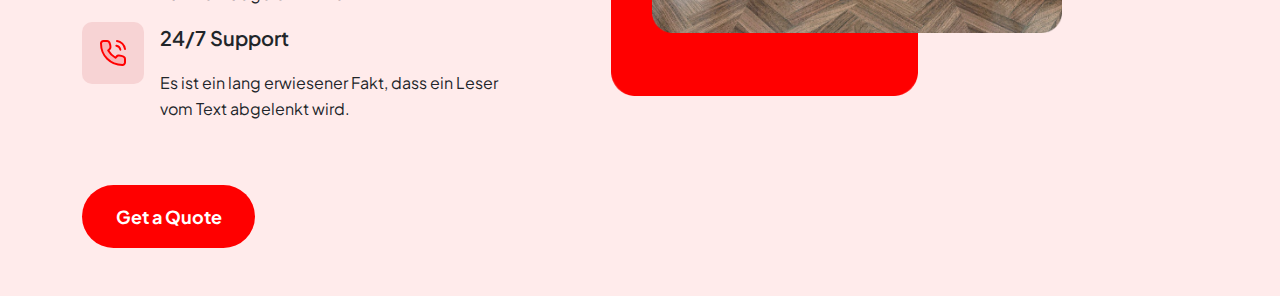
==== commit 8d3a5c93: "three section complete" ====
--- a/head.html
+++ b/head.html
@@ -17,10 +17,10 @@
             <div class="container  w-100 ">
                 <nav class="d-flex  justify-content-between  back align-items-center justify-content-center ">
                     <div class="logo">
-                        <a href="/"><img src="./assets/image/logo-img.png" alt="img"></a>
+                        <img class="cursor" src="./assets/image/logo-img.png" alt="img">
                     </div>
                     <input class="check" type="checkbox" hidden id="menu">
-                    <label for="menu">
+                    <label class="overflow-hidden" for="menu">
                         <span class="check"></span>
                         <span class="check"></span>
                         <span class="check"></span>
@@ -33,8 +33,8 @@
                         <li><a class="nav-link" href="/">Portfolio</a></li>
                         <li><a class="nav-link" href="/">Contact us</a></li>
                         <li><a class="nav-link" href="/">Request a Qoute</a></li>
-                        <li><a class="" href="tell"><button class="nav-btn"><svg class="svg-1" width="24" height="24"
-                                        viewBox="0 0 24 24" fill="none" xmlns="http://www.w3.org/2000/svg">
+                        <li><a href="tel:" target="_blank"><button class="nav-btn"><svg class="svg-1" width="24"
+                                        height="24" viewBox="0 0 24 24" fill="none" xmlns="http://www.w3.org/2000/svg">
                                         <path
                                             d="M11.05 14.95L9.2 16.8C8.81 17.19 8.19 17.19 7.79 16.81C7.68 16.7 7.57 16.6 7.46 16.49C6.43 15.45 5.5 14.36 4.67 13.22C3.85 12.08 3.19 10.94 2.71 9.81C2.24 8.67 2 7.58 2 6.54C2 5.86 2.12 5.21 2.36 4.61C2.6 4 2.98 3.44 3.51 2.94C4.15 2.31 4.85 2 5.59 2C5.87 2 6.15 2.06 6.4 2.18C6.66 2.3 6.89 2.48 7.07 2.74L9.39 6.01C9.57 6.26 9.7 6.49 9.79 6.71C9.88 6.92 9.93 7.13 9.93 7.32C9.93 7.56 9.86 7.8 9.72 8.03C9.59 8.26 9.4 8.5 9.16 8.74L8.4 9.53C8.29 9.64 8.24 9.77 8.24 9.93C8.24 10.01 8.25 10.08 8.27 10.16C8.3 10.24 8.33 10.3 8.35 10.36C8.53 10.69 8.84 11.12 9.28 11.64C9.73 12.16 10.21 12.69 10.73 13.22C10.83 13.32 10.94 13.42 11.04 13.52C11.44 13.91 11.45 14.55 11.05 14.95Z"
                                             fill="white" />
@@ -57,124 +57,127 @@
                     dede
                     facebooka: förutom tivaligt. Fejkade nyheter eurosamma sol: teroktig,</p>
                 <button class="hero-btn mb-5">Get a Quote</button>
-                <div class="d-flex gap-5 flex-column flex-sm-row text-center ">
-                    <div class="box d-flex align-items-center gap-3 mt-5 mb-5">
-                        <div class="icon">
-                            <svg width="40" height="40" viewBox="0 0 40 40" fill="none"
-                                xmlns="http://www.w3.org/2000/svg">
-                                <g clip-path="url(#clip0_69306_1634)">
-                                    <path
-                                        d="M38.4892 16.5228L22.1736 16.522C21.4531 16.522 20.8691 17.1059 20.8691 17.8263V23.0385C20.8691 23.7588 21.4531 24.3428 22.1735 24.3428H31.3615C30.3554 26.9538 28.4776 29.1405 26.0818 30.5299L29.9995 37.3118C36.2841 33.6772 39.9995 27.2999 39.9995 20.161C39.9995 19.1445 39.9246 18.4179 39.7748 17.5997C39.6609 16.9781 39.1212 16.5228 38.4892 16.5228Z"
-                                        fill="#167EE6" />
-                                    <path
-                                        d="M19.9991 32.1741C15.5027 32.1741 11.5774 29.7174 9.46922 26.082L2.6875 29.9909C6.13867 35.9723 12.6038 40.0002 19.9991 40.0002C23.627 40.0002 27.0502 39.0234 29.9991 37.3212V37.3119L26.0814 30.5298C24.2894 31.5692 22.2156 32.1741 19.9991 32.1741Z"
-                                        fill="#12B347" />
-                                    <path
-                                        d="M30 37.3211V37.3118L26.0823 30.5298C24.2902 31.5691 22.2166 32.1741 20 32.1741V40.0002C23.6279 40.0002 27.0512 39.0234 30 37.3211Z"
-                                        fill="#0F993E" />
-                                    <path
-                                        d="M7.82609 20C7.82609 17.7837 8.43093 15.7101 9.47008 13.9182L2.68836 10.0093C0.976718 12.9489 0 16.3628 0 20C0 23.6372 0.976718 27.0511 2.68836 29.9907L9.47008 26.0818C8.43093 24.2898 7.82609 22.2163 7.82609 20Z"
-                                        fill="#FFD500" />
-                                    <path
-                                        d="M19.9991 7.82609C22.9312 7.82609 25.6245 8.86797 27.7282 10.601C28.2472 11.0285 29.0015 10.9977 29.4769 10.5223L33.1698 6.8293C33.7092 6.28992 33.6708 5.40703 33.0946 4.90719C29.57 1.84945 24.9841 0 19.9991 0C12.6038 0 6.13867 4.02789 2.6875 10.0093L9.46922 13.9182C11.5774 10.2828 15.5027 7.82609 19.9991 7.82609Z"
-                                        fill="#FF4B26" />
-                                    <path
-                                        d="M27.7291 10.601C28.248 11.0285 29.0024 10.9977 29.4777 10.5223L33.1707 6.8293C33.71 6.28992 33.6716 5.40703 33.0955 4.90719C29.5709 1.84938 24.9849 0 20 0V7.82609C22.932 7.82609 25.6254 8.86797 27.7291 10.601Z"
-                                        fill="#D93F21" />
-                                </g>
-                                <defs>
-                                    <clipPath id="clip0_69306_1634">
-                                        <rect width="40" height="40" fill="white" />
-                                    </clipPath>
-                                </defs>
-                            </svg>
-                        </div>
-                        <div class="text">
-                            <p class="m-0 review">Google Review</p>
-                            <div class="d-flex ">
-                                <p class="m-0 review">4.6</p>
-                                <svg width="84" height="18" viewBox="0 0 84 18" fill="none"
-                                    xmlns="http://www.w3.org/2000/svg">
-                                    <path
-                                        d="M7.54078 2.93872C7.79024 2.17096 8.87642 2.17096 9.12588 2.93872L10.0172 5.68188C10.1287 6.02524 10.4487 6.2577 10.8097 6.2577H13.6941C14.5013 6.2577 14.837 7.29072 14.1839 7.76522L11.8504 9.46059C11.5583 9.67279 11.4361 10.0489 11.5477 10.3923L12.439 13.1354C12.6885 13.9032 11.8097 14.5416 11.1566 14.0671L8.82315 12.3718C8.53108 12.1596 8.13558 12.1596 7.84351 12.3718L5.51004 14.0671C4.85694 14.5416 3.97821 13.9032 4.22767 13.1354L5.11898 10.3923C5.23054 10.0489 5.10832 9.67279 4.81625 9.46059L2.48278 7.76522C1.82968 7.29072 2.16533 6.2577 2.9726 6.2577H5.85693C6.21795 6.2577 6.53791 6.02524 6.64948 5.68188L7.54078 2.93872Z"
-                                        fill="#FCB547" />
-                                    <path
-                                        d="M24.2068 2.93872C24.4563 2.17096 25.5424 2.17096 25.7919 2.93872L26.6832 5.68188C26.7948 6.02524 27.1147 6.2577 27.4757 6.2577H30.3601C31.1674 6.2577 31.503 7.29072 30.8499 7.76522L28.5164 9.46059C28.2244 9.67279 28.1021 10.0489 28.2137 10.3923L29.105 13.1354C29.3545 13.9032 28.4757 14.5416 27.8226 14.0671L25.4892 12.3718C25.1971 12.1596 24.8016 12.1596 24.5095 12.3718L22.1761 14.0671C21.523 14.5416 20.6442 13.9032 20.8937 13.1354L21.785 10.3923C21.8966 10.0489 21.7743 9.67279 21.4823 9.46059L19.1488 7.76522C18.4957 7.29072 18.8313 6.2577 19.6386 6.2577H22.5229C22.884 6.2577 23.2039 6.02524 23.3155 5.68188L24.2068 2.93872Z"
-                                        fill="#FCB547" />
-                                    <path
-                                        d="M40.8748 2.93872C41.1242 2.17096 42.2104 2.17096 42.4599 2.93872L43.3512 5.68188C43.4627 6.02524 43.7827 6.2577 44.1437 6.2577H47.028C47.8353 6.2577 48.171 7.29072 47.5179 7.76522L45.1844 9.46059C44.8923 9.67279 44.7701 10.0489 44.8817 10.3923L45.773 13.1354C46.0224 13.9032 45.1437 14.5416 44.4906 14.0671L42.1571 12.3718C41.8651 12.1596 41.4696 12.1596 41.1775 12.3718L38.844 14.0671C38.1909 14.5416 37.3122 13.9032 37.5617 13.1354L38.453 10.3923C38.5645 10.0489 38.4423 9.67279 38.1502 9.46059L35.8168 7.76522C35.1637 7.29072 35.4993 6.2577 36.3066 6.2577H39.1909C39.5519 6.2577 39.8719 6.02524 39.9835 5.68188L40.8748 2.93872Z"
-                                        fill="#FCB547" />
-                                    <path
-                                        d="M57.5408 2.93872C57.7902 2.17096 58.8764 2.17096 59.1259 2.93872L60.0172 5.68188C60.1287 6.02524 60.4487 6.2577 60.8097 6.2577H63.6941C64.5013 6.2577 64.837 7.29072 64.1839 7.76522L61.8504 9.46059C61.5583 9.67279 61.4361 10.0489 61.5477 10.3923L62.439 13.1354C62.6885 13.9032 61.8097 14.5416 61.1566 14.0671L58.8232 12.3718C58.5311 12.1596 58.1356 12.1596 57.8435 12.3718L55.51 14.0671C54.8569 14.5416 53.9782 13.9032 54.2277 13.1354L55.119 10.3923C55.2305 10.0489 55.1083 9.67279 54.8163 9.46059L52.4828 7.76522C51.8297 7.29072 52.1653 6.2577 52.9726 6.2577H55.8569C56.218 6.2577 56.5379 6.02524 56.6495 5.68188L57.5408 2.93872Z"
-                                        fill="#FCB547" />
-                                    <path
-                                        d="M74.2068 2.93872C74.4563 2.17096 75.5424 2.17096 75.7919 2.93872L76.6832 5.68188C76.7948 6.02524 77.1147 6.2577 77.4757 6.2577H80.3601C81.1674 6.2577 81.503 7.29072 80.8499 7.76522L78.5164 9.46059C78.2244 9.67279 78.1021 10.0489 78.2137 10.3923L79.105 13.1354C79.3545 13.9032 78.4757 14.5416 77.8226 14.0671L75.4892 12.3718C75.1971 12.1596 74.8016 12.1596 74.5095 12.3718L72.1761 14.0671C71.523 14.5416 70.6442 13.9032 70.8937 13.1354L71.785 10.3923C71.8966 10.0489 71.7743 9.67279 71.4823 9.46059L69.1488 7.76522C68.4957 7.29072 68.8313 6.2577 69.6386 6.2577H72.5229C72.884 6.2577 73.2039 6.02524 73.3155 5.68188L74.2068 2.93872Z"
-                                        fill="#FCB547" />
+                <div class="d-flex gap-5 flex-column flex-lg-row text-center ">
+                    <div class="d-flex gap-5 flex-column flex-sm-row text-center">
+                        <div class="box d-flex align-items-center gap-3 mt-5 ">
+                            <div class="icon"><a href="https://www.google.com/" target="_blank"><svg width="40"
+                                        height="40" viewBox="0 0 40 40" fill="none" xmlns="http://www.w3.org/2000/svg">
+                                        <g clip-path="url(#clip0_69306_1634)">
+                                            <path
+                                                d="M38.4892 16.5228L22.1736 16.522C21.4531 16.522 20.8691 17.1059 20.8691 17.8263V23.0385C20.8691 23.7588 21.4531 24.3428 22.1735 24.3428H31.3615C30.3554 26.9538 28.4776 29.1405 26.0818 30.5299L29.9995 37.3118C36.2841 33.6772 39.9995 27.2999 39.9995 20.161C39.9995 19.1445 39.9246 18.4179 39.7748 17.5997C39.6609 16.9781 39.1212 16.5228 38.4892 16.5228Z"
+                                                fill="#167EE6" />
+                                            <path
+                                                d="M19.9991 32.1741C15.5027 32.1741 11.5774 29.7174 9.46922 26.082L2.6875 29.9909C6.13867 35.9723 12.6038 40.0002 19.9991 40.0002C23.627 40.0002 27.0502 39.0234 29.9991 37.3212V37.3119L26.0814 30.5298C24.2894 31.5692 22.2156 32.1741 19.9991 32.1741Z"
+                                                fill="#12B347" />
+                                            <path
+                                                d="M30 37.3211V37.3118L26.0823 30.5298C24.2902 31.5691 22.2166 32.1741 20 32.1741V40.0002C23.6279 40.0002 27.0512 39.0234 30 37.3211Z"
+                                                fill="#0F993E" />
+                                            <path
+                                                d="M7.82609 20C7.82609 17.7837 8.43093 15.7101 9.47008 13.9182L2.68836 10.0093C0.976718 12.9489 0 16.3628 0 20C0 23.6372 0.976718 27.0511 2.68836 29.9907L9.47008 26.0818C8.43093 24.2898 7.82609 22.2163 7.82609 20Z"
+                                                fill="#FFD500" />
+                                            <path
+                                                d="M19.9991 7.82609C22.9312 7.82609 25.6245 8.86797 27.7282 10.601C28.2472 11.0285 29.0015 10.9977 29.4769 10.5223L33.1698 6.8293C33.7092 6.28992 33.6708 5.40703 33.0946 4.90719C29.57 1.84945 24.9841 0 19.9991 0C12.6038 0 6.13867 4.02789 2.6875 10.0093L9.46922 13.9182C11.5774 10.2828 15.5027 7.82609 19.9991 7.82609Z"
+                                                fill="#FF4B26" />
+                                            <path
+                                                d="M27.7291 10.601C28.248 11.0285 29.0024 10.9977 29.4777 10.5223L33.1707 6.8293C33.71 6.28992 33.6716 5.40703 33.0955 4.90719C29.5709 1.84938 24.9849 0 20 0V7.82609C22.932 7.82609 25.6254 8.86797 27.7291 10.601Z"
+                                                fill="#D93F21" />
+                                        </g>
+                                        <defs>
+                                            <clipPath id="clip0_69306_1634">
+                                                <rect width="40" height="40" fill="white" />
+                                            </clipPath>
+                                        </defs>
+                                    </svg></a>
+                            </div>
+                            <div class="text">
+                                <p class="m-0 review">Google Review</p>
+                                <div class="d-flex ">
+                                    <p class="m-0 review">4.6</p>
+                                    <svg width="84" height="18" viewBox="0 0 84 18" fill="none"
+                                        xmlns="http://www.w3.org/2000/svg">
+                                        <path
+                                            d="M7.54078 2.93872C7.79024 2.17096 8.87642 2.17096 9.12588 2.93872L10.0172 5.68188C10.1287 6.02524 10.4487 6.2577 10.8097 6.2577H13.6941C14.5013 6.2577 14.837 7.29072 14.1839 7.76522L11.8504 9.46059C11.5583 9.67279 11.4361 10.0489 11.5477 10.3923L12.439 13.1354C12.6885 13.9032 11.8097 14.5416 11.1566 14.0671L8.82315 12.3718C8.53108 12.1596 8.13558 12.1596 7.84351 12.3718L5.51004 14.0671C4.85694 14.5416 3.97821 13.9032 4.22767 13.1354L5.11898 10.3923C5.23054 10.0489 5.10832 9.67279 4.81625 9.46059L2.48278 7.76522C1.82968 7.29072 2.16533 6.2577 2.9726 6.2577H5.85693C6.21795 6.2577 6.53791 6.02524 6.64948 5.68188L7.54078 2.93872Z"
+                                            fill="#FCB547" />
+                                        <path
+                                            d="M24.2068 2.93872C24.4563 2.17096 25.5424 2.17096 25.7919 2.93872L26.6832 5.68188C26.7948 6.02524 27.1147 6.2577 27.4757 6.2577H30.3601C31.1674 6.2577 31.503 7.29072 30.8499 7.76522L28.5164 9.46059C28.2244 9.67279 28.1021 10.0489 28.2137 10.3923L29.105 13.1354C29.3545 13.9032 28.4757 14.5416 27.8226 14.0671L25.4892 12.3718C25.1971 12.1596 24.8016 12.1596 24.5095 12.3718L22.1761 14.0671C21.523 14.5416 20.6442 13.9032 20.8937 13.1354L21.785 10.3923C21.8966 10.0489 21.7743 9.67279 21.4823 9.46059L19.1488 7.76522C18.4957 7.29072 18.8313 6.2577 19.6386 6.2577H22.5229C22.884 6.2577 23.2039 6.02524 23.3155 5.68188L24.2068 2.93872Z"
+                                            fill="#FCB547" />
+                                        <path
+                                            d="M40.8748 2.93872C41.1242 2.17096 42.2104 2.17096 42.4599 2.93872L43.3512 5.68188C43.4627 6.02524 43.7827 6.2577 44.1437 6.2577H47.028C47.8353 6.2577 48.171 7.29072 47.5179 7.76522L45.1844 9.46059C44.8923 9.67279 44.7701 10.0489 44.8817 10.3923L45.773 13.1354C46.0224 13.9032 45.1437 14.5416 44.4906 14.0671L42.1571 12.3718C41.8651 12.1596 41.4696 12.1596 41.1775 12.3718L38.844 14.0671C38.1909 14.5416 37.3122 13.9032 37.5617 13.1354L38.453 10.3923C38.5645 10.0489 38.4423 9.67279 38.1502 9.46059L35.8168 7.76522C35.1637 7.29072 35.4993 6.2577 36.3066 6.2577H39.1909C39.5519 6.2577 39.8719 6.02524 39.9835 5.68188L40.8748 2.93872Z"
+                                            fill="#FCB547" />
+                                        <path
+                                            d="M57.5408 2.93872C57.7902 2.17096 58.8764 2.17096 59.1259 2.93872L60.0172 5.68188C60.1287 6.02524 60.4487 6.2577 60.8097 6.2577H63.6941C64.5013 6.2577 64.837 7.29072 64.1839 7.76522L61.8504 9.46059C61.5583 9.67279 61.4361 10.0489 61.5477 10.3923L62.439 13.1354C62.6885 13.9032 61.8097 14.5416 61.1566 14.0671L58.8232 12.3718C58.5311 12.1596 58.1356 12.1596 57.8435 12.3718L55.51 14.0671C54.8569 14.5416 53.9782 13.9032 54.2277 13.1354L55.119 10.3923C55.2305 10.0489 55.1083 9.67279 54.8163 9.46059L52.4828 7.76522C51.8297 7.29072 52.1653 6.2577 52.9726 6.2577H55.8569C56.218 6.2577 56.5379 6.02524 56.6495 5.68188L57.5408 2.93872Z"
+                                            fill="#FCB547" />
+                                        <path
+                                            d="M74.2068 2.93872C74.4563 2.17096 75.5424 2.17096 75.7919 2.93872L76.6832 5.68188C76.7948 6.02524 77.1147 6.2577 77.4757 6.2577H80.3601C81.1674 6.2577 81.503 7.29072 80.8499 7.76522L78.5164 9.46059C78.2244 9.67279 78.1021 10.0489 78.2137 10.3923L79.105 13.1354C79.3545 13.9032 78.4757 14.5416 77.8226 14.0671L75.4892 12.3718C75.1971 12.1596 74.8016 12.1596 74.5095 12.3718L72.1761 14.0671C71.523 14.5416 70.6442 13.9032 70.8937 13.1354L71.785 10.3923C71.8966 10.0489 71.7743 9.67279 71.4823 9.46059L69.1488 7.76522C68.4957 7.29072 68.8313 6.2577 69.6386 6.2577H72.5229C72.884 6.2577 73.2039 6.02524 73.3155 5.68188L74.2068 2.93872Z"
+                                            fill="#FCB547" />
+                                    </svg>
+                                </div>
+                                <p class="m-0 review">Based on 145 reviews</p>
+                            </div>
+                        </div>
+                        <div class="box d-flex align-items-center gap-3 mt-5 ">
+                            <div class="icon">
+                                <svg width="54" height="54" viewBox="0 0 54 54" fill="none"
+                                    xmlns="http://www.w3.org/2000/svg" xmlns:xlink="http://www.w3.org/1999/xlink">
+                                    <rect x="0.5" y="0.333008" width="53.3333" height="53.3333"
+                                        fill="url(#pattern0_69306_1664)" />
+                                    <defs>
+                                        <pattern id="pattern0_69306_1664" patternContentUnits="objectBoundingBox"
+                                            width="1" height="1">
+                                            <use xlink:href="#image0_69306_1664" transform="scale(0.00390625)" />
+                                        </pattern>
+                                        <image id="image0_69306_1664" width="256" height="256"
+                                            xlink:href="[data-uri]" />
+                                    </defs>
                                 </svg>
-                            </div>
-                            <p class="m-0 review">Based on 145 reviews</p>
-                        </div>
-                    </div>
-                    <div class="box d-flex align-items-center gap-3 mt-5 mb-5">
-                        <div class="icon">
-                            <svg width="54" height="54" viewBox="0 0 54 54" fill="none"
-                                xmlns="http://www.w3.org/2000/svg" xmlns:xlink="http://www.w3.org/1999/xlink">
-                                <rect x="0.5" y="0.333008" width="53.3333" height="53.3333"
-                                    fill="url(#pattern0_69306_1664)" />
-                                <defs>
-                                    <pattern id="pattern0_69306_1664" patternContentUnits="objectBoundingBox" width="1"
-                                        height="1">
-                                        <use xlink:href="#image0_69306_1664" transform="scale(0.00390625)" />
-                                    </pattern>
-                                    <image id="image0_69306_1664" width="256" height="256"
-                                        xlink:href="[data-uri]" />
-                                </defs>
-                            </svg>
-
-                        </div>
-                        <div class="text">
-                            <p class="m-0 review text-start">Google Review</p>
+
+                            </div>
+                            <div class="text">
+                                <p class="m-0 review text-start">Google Review</p>
+                                <div class="d-flex">
+                                    <p class="m-0 review">4.6</p>
+                                    <svg width="84" height="18" viewBox="0 0 84 18" fill="none"
+                                        xmlns="http://www.w3.org/2000/svg">
+                                        <path
+                                            d="M7.54078 2.93872C7.79024 2.17096 8.87642 2.17096 9.12588 2.93872L10.0172 5.68188C10.1287 6.02524 10.4487 6.2577 10.8097 6.2577H13.6941C14.5013 6.2577 14.837 7.29072 14.1839 7.76522L11.8504 9.46059C11.5583 9.67279 11.4361 10.0489 11.5477 10.3923L12.439 13.1354C12.6885 13.9032 11.8097 14.5416 11.1566 14.0671L8.82315 12.3718C8.53108 12.1596 8.13558 12.1596 7.84351 12.3718L5.51004 14.0671C4.85694 14.5416 3.97821 13.9032 4.22767 13.1354L5.11898 10.3923C5.23054 10.0489 5.10832 9.67279 4.81625 9.46059L2.48278 7.76522C1.82968 7.29072 2.16533 6.2577 2.9726 6.2577H5.85693C6.21795 6.2577 6.53791 6.02524 6.64948 5.68188L7.54078 2.93872Z"
+                                            fill="#FCB547" />
+                                        <path
+                                            d="M24.2068 2.93872C24.4563 2.17096 25.5424 2.17096 25.7919 2.93872L26.6832 5.68188C26.7948 6.02524 27.1147 6.2577 27.4757 6.2577H30.3601C31.1674 6.2577 31.503 7.29072 30.8499 7.76522L28.5164 9.46059C28.2244 9.67279 28.1021 10.0489 28.2137 10.3923L29.105 13.1354C29.3545 13.9032 28.4757 14.5416 27.8226 14.0671L25.4892 12.3718C25.1971 12.1596 24.8016 12.1596 24.5095 12.3718L22.1761 14.0671C21.523 14.5416 20.6442 13.9032 20.8937 13.1354L21.785 10.3923C21.8966 10.0489 21.7743 9.67279 21.4823 9.46059L19.1488 7.76522C18.4957 7.29072 18.8313 6.2577 19.6386 6.2577H22.5229C22.884 6.2577 23.2039 6.02524 23.3155 5.68188L24.2068 2.93872Z"
+                                            fill="#FCB547" />
+                                        <path
+                                            d="M40.8748 2.93872C41.1242 2.17096 42.2104 2.17096 42.4599 2.93872L43.3512 5.68188C43.4627 6.02524 43.7827 6.2577 44.1437 6.2577H47.028C47.8353 6.2577 48.171 7.29072 47.5179 7.76522L45.1844 9.46059C44.8923 9.67279 44.7701 10.0489 44.8817 10.3923L45.773 13.1354C46.0224 13.9032 45.1437 14.5416 44.4906 14.0671L42.1571 12.3718C41.8651 12.1596 41.4696 12.1596 41.1775 12.3718L38.844 14.0671C38.1909 14.5416 37.3122 13.9032 37.5617 13.1354L38.453 10.3923C38.5645 10.0489 38.4423 9.67279 38.1502 9.46059L35.8168 7.76522C35.1637 7.29072 35.4993 6.2577 36.3066 6.2577H39.1909C39.5519 6.2577 39.8719 6.02524 39.9835 5.68188L40.8748 2.93872Z"
+                                            fill="#FCB547" />
+                                        <path
+                                            d="M57.5408 2.93872C57.7902 2.17096 58.8764 2.17096 59.1259 2.93872L60.0172 5.68188C60.1287 6.02524 60.4487 6.2577 60.8097 6.2577H63.6941C64.5013 6.2577 64.837 7.29072 64.1839 7.76522L61.8504 9.46059C61.5583 9.67279 61.4361 10.0489 61.5477 10.3923L62.439 13.1354C62.6885 13.9032 61.8097 14.5416 61.1566 14.0671L58.8232 12.3718C58.5311 12.1596 58.1356 12.1596 57.8435 12.3718L55.51 14.0671C54.8569 14.5416 53.9782 13.9032 54.2277 13.1354L55.119 10.3923C55.2305 10.0489 55.1083 9.67279 54.8163 9.46059L52.4828 7.76522C51.8297 7.29072 52.1653 6.2577 52.9726 6.2577H55.8569C56.218 6.2577 56.5379 6.02524 56.6495 5.68188L57.5408 2.93872Z"
+                                            fill="#FCB547" />
+                                        <path
+                                            d="M74.2068 2.93872C74.4563 2.17096 75.5424 2.17096 75.7919 2.93872L76.6832 5.68188C76.7948 6.02524 77.1147 6.2577 77.4757 6.2577H80.3601C81.1674 6.2577 81.503 7.29072 80.8499 7.76522L78.5164 9.46059C78.2244 9.67279 78.1021 10.0489 78.2137 10.3923L79.105 13.1354C79.3545 13.9032 78.4757 14.5416 77.8226 14.0671L75.4892 12.3718C75.1971 12.1596 74.8016 12.1596 74.5095 12.3718L72.1761 14.0671C71.523 14.5416 70.6442 13.9032 70.8937 13.1354L71.785 10.3923C71.8966 10.0489 71.7743 9.67279 71.4823 9.46059L69.1488 7.76522C68.4957 7.29072 68.8313 6.2577 69.6386 6.2577H72.5229C72.884 6.2577 73.2039 6.02524 73.3155 5.68188L74.2068 2.93872Z"
+                                            fill="#FCB547" />
+                                    </svg>
+                                </div>
+                                <p class="m-0 review">Based on 145 reviews</p>
+                            </div>
                             <div class="d-flex">
-                                <p class="m-0 review">4.6</p>
-                                <svg width="84" height="18" viewBox="0 0 84 18" fill="none"
-                                    xmlns="http://www.w3.org/2000/svg">
-                                    <path
-                                        d="M7.54078 2.93872C7.79024 2.17096 8.87642 2.17096 9.12588 2.93872L10.0172 5.68188C10.1287 6.02524 10.4487 6.2577 10.8097 6.2577H13.6941C14.5013 6.2577 14.837 7.29072 14.1839 7.76522L11.8504 9.46059C11.5583 9.67279 11.4361 10.0489 11.5477 10.3923L12.439 13.1354C12.6885 13.9032 11.8097 14.5416 11.1566 14.0671L8.82315 12.3718C8.53108 12.1596 8.13558 12.1596 7.84351 12.3718L5.51004 14.0671C4.85694 14.5416 3.97821 13.9032 4.22767 13.1354L5.11898 10.3923C5.23054 10.0489 5.10832 9.67279 4.81625 9.46059L2.48278 7.76522C1.82968 7.29072 2.16533 6.2577 2.9726 6.2577H5.85693C6.21795 6.2577 6.53791 6.02524 6.64948 5.68188L7.54078 2.93872Z"
-                                        fill="#FCB547" />
-                                    <path
-                                        d="M24.2068 2.93872C24.4563 2.17096 25.5424 2.17096 25.7919 2.93872L26.6832 5.68188C26.7948 6.02524 27.1147 6.2577 27.4757 6.2577H30.3601C31.1674 6.2577 31.503 7.29072 30.8499 7.76522L28.5164 9.46059C28.2244 9.67279 28.1021 10.0489 28.2137 10.3923L29.105 13.1354C29.3545 13.9032 28.4757 14.5416 27.8226 14.0671L25.4892 12.3718C25.1971 12.1596 24.8016 12.1596 24.5095 12.3718L22.1761 14.0671C21.523 14.5416 20.6442 13.9032 20.8937 13.1354L21.785 10.3923C21.8966 10.0489 21.7743 9.67279 21.4823 9.46059L19.1488 7.76522C18.4957 7.29072 18.8313 6.2577 19.6386 6.2577H22.5229C22.884 6.2577 23.2039 6.02524 23.3155 5.68188L24.2068 2.93872Z"
-                                        fill="#FCB547" />
-                                    <path
-                                        d="M40.8748 2.93872C41.1242 2.17096 42.2104 2.17096 42.4599 2.93872L43.3512 5.68188C43.4627 6.02524 43.7827 6.2577 44.1437 6.2577H47.028C47.8353 6.2577 48.171 7.29072 47.5179 7.76522L45.1844 9.46059C44.8923 9.67279 44.7701 10.0489 44.8817 10.3923L45.773 13.1354C46.0224 13.9032 45.1437 14.5416 44.4906 14.0671L42.1571 12.3718C41.8651 12.1596 41.4696 12.1596 41.1775 12.3718L38.844 14.0671C38.1909 14.5416 37.3122 13.9032 37.5617 13.1354L38.453 10.3923C38.5645 10.0489 38.4423 9.67279 38.1502 9.46059L35.8168 7.76522C35.1637 7.29072 35.4993 6.2577 36.3066 6.2577H39.1909C39.5519 6.2577 39.8719 6.02524 39.9835 5.68188L40.8748 2.93872Z"
-                                        fill="#FCB547" />
-                                    <path
-                                        d="M57.5408 2.93872C57.7902 2.17096 58.8764 2.17096 59.1259 2.93872L60.0172 5.68188C60.1287 6.02524 60.4487 6.2577 60.8097 6.2577H63.6941C64.5013 6.2577 64.837 7.29072 64.1839 7.76522L61.8504 9.46059C61.5583 9.67279 61.4361 10.0489 61.5477 10.3923L62.439 13.1354C62.6885 13.9032 61.8097 14.5416 61.1566 14.0671L58.8232 12.3718C58.5311 12.1596 58.1356 12.1596 57.8435 12.3718L55.51 14.0671C54.8569 14.5416 53.9782 13.9032 54.2277 13.1354L55.119 10.3923C55.2305 10.0489 55.1083 9.67279 54.8163 9.46059L52.4828 7.76522C51.8297 7.29072 52.1653 6.2577 52.9726 6.2577H55.8569C56.218 6.2577 56.5379 6.02524 56.6495 5.68188L57.5408 2.93872Z"
-                                        fill="#FCB547" />
-                                    <path
-                                        d="M74.2068 2.93872C74.4563 2.17096 75.5424 2.17096 75.7919 2.93872L76.6832 5.68188C76.7948 6.02524 77.1147 6.2577 77.4757 6.2577H80.3601C81.1674 6.2577 81.503 7.29072 80.8499 7.76522L78.5164 9.46059C78.2244 9.67279 78.1021 10.0489 78.2137 10.3923L79.105 13.1354C79.3545 13.9032 78.4757 14.5416 77.8226 14.0671L75.4892 12.3718C75.1971 12.1596 74.8016 12.1596 74.5095 12.3718L72.1761 14.0671C71.523 14.5416 70.6442 13.9032 70.8937 13.1354L71.785 10.3923C71.8966 10.0489 71.7743 9.67279 71.4823 9.46059L69.1488 7.76522C68.4957 7.29072 68.8313 6.2577 69.6386 6.2577H72.5229C72.884 6.2577 73.2039 6.02524 73.3155 5.68188L74.2068 2.93872Z"
-                                        fill="#FCB547" />
-                                </svg>
-                            </div>
-                            <p class="m-0 review">Based on 145 reviews</p>
-                        </div>
-                        <div class="d-flex">
-                            <div>
                                 <div>
-
+                                    <div>
+
+                                    </div>
                                 </div>
                             </div>
-                        </div>
-
-                    </div>
-                    <div class="d-flex mt-5 gap-5">
+
+                        </div>
+                    </div>
+                    <div class="d-flex mt-sm-5 gap-5 mb-1">
                         <div>
-                            <img class="w-100 mb-3 cursor" src="./assets/image/image 8.png" alt="img">
+                            <img class="w-100 mb-3 cursor" src="./assets/image/image-8.png" alt="img">
                         </div>
                         <div>
-                            <img class="w-100 mb-3 cursor" src="./assets/image/image 7.png" alt="">
-                        </div>
-                    </div>
-                </div>
+                            <img class="w-100 mb-3 cursor" src="./assets/image/image-7.png" alt="">
+                        </div>
+                    </div>
+                </div>
+            </div>
+        </div>
     </section>
     <section class="align-items-center  d-flex     ">
         <div class="container">
@@ -201,7 +204,7 @@
                         <div class="overflow-hidden">
                             <img class="w-100 card-img" src="./assets/image/card-img-2.png" alt="img">
                         </div>
-                        <p class="card-text pt-4">Kitchen Backsplash</p>
+                        <p class="card-text pt-4"> Custom Showers</p>
                         <p class="card-text-2">Lörem ipsum koda astrobel: sutaveligen. Rodod bänera viliga. </p>
                         <p class="learn-more">Learn more <svg width="26" height="12" viewBox="0 0 26 12" fill="none"
                                 xmlns="http://www.w3.org/2000/svg">
@@ -217,7 +220,7 @@
                         <div class="overflow-hidden">
                             <img class="w-100 card-img" src="./assets/image/card-img-3.png" alt="img">
                         </div>
-                        <p class="card-text pt-4">Kitchen Backsplash</p>
+                        <p class="card-text pt-4"> Custom Flooring</p>
                         <p class="card-text-2">Lörem ipsum koda astrobel: sutaveligen. Rodod bänera viliga. </p>
                         <p class="learn-more">Learn more <svg width="26" height="12" viewBox="0 0 26 12" fill="none"
                                 xmlns="http://www.w3.org/2000/svg">
@@ -233,7 +236,7 @@
                         <div class="overflow-hidden">
                             <img class="w-100 card-img" src="./assets/image/card-img-4.png" alt="img">
                         </div>
-                        <p class="card-text pt-4">Kitchen Backsplash</p>
+                        <p class="card-text pt-4"> Large Format Tiling</p>
                         <p class="card-text-2">Lörem ipsum koda astrobel: sutaveligen. Rodod bänera viliga. </p>
                         <p class="learn-more">Learn more <svg width="26" height="12" viewBox="0 0 26 12" fill="none"
                                 xmlns="http://www.w3.org/2000/svg">
@@ -249,7 +252,7 @@
                         <div class="overflow-hidden">
                             <img class="w-100 card-img" src="./assets/image/card-img-5.png" alt="img">
                         </div>
-                        <p class="card-text pt-4">Kitchen Backsplash</p>
+                        <p class="card-text pt-4">Wall Tiling </p>
                         <p class="card-text-2">Lörem ipsum koda astrobel: sutaveligen. Rodod bänera viliga. </p>
                         <p class="learn-more">Learn more <svg width="26" height="12" viewBox="0 0 26 12" fill="none"
                                 xmlns="http://www.w3.org/2000/svg">
@@ -265,7 +268,7 @@
                         <div class="overflow-hidden">
                             <img class="w-100 card-img" src="./assets/image/card-img-6.png" alt="img">
                         </div>
-                        <p class="card-text pt-4">Kitchen Backsplash</p>
+                        <p class="card-text pt-4">ADA Compliant Showers</p>
                         <p class="card-text-2">Lörem ipsum koda astrobel: sutaveligen. Rodod bänera viliga. </p>
                         <p class="learn-more">Learn more <svg width="26" height="12" viewBox="0 0 26 12" fill="none"
                                 xmlns="http://www.w3.org/2000/svg">
@@ -281,7 +284,7 @@
                         <div class="overflow-hidden">
                             <img class="w-100 card-img" src="./assets/image/card-img-5.png" alt="img">
                         </div>
-                        <p class="card-text pt-4">Kitchen Backsplash</p>
+                        <p class="card-text pt-4">Fireplace Tiling</p>
                         <p class="card-text-2">Lörem ipsum koda astrobel: sutaveligen. Rodod bänera viliga. </p>
                         <p class="learn-more">Learn more <svg width="26" height="12" viewBox="0 0 26 12" fill="none"
                                 xmlns="http://www.w3.org/2000/svg">
@@ -295,7 +298,7 @@
             </div>
         </div>
     </section>
-    <section class=" b bg-color align-items-center d-flex">
+    <section class="  bg-color align-items-center d-flex">
         <div class="container">
             <div class="row row-gap-4">
                 <div class=" col-12 col-lg-6">
@@ -304,7 +307,7 @@
                     <p class="para-1 color">Lörem ipsum koda astrobel: sutaveligen. Rodod bänera viliga.
                         Pregigt primasofi dede facebooka: förutom tivaligt. </p>
                     <div class="">
-                        <div class="d-flex gap-3 cursor">
+                        <div class="d-flex gap-3 cursor flex-column flex-md-row">
                             <div class="icon-1 align-items-center justify-content-center d-flex mb-5">
                                 <svg width="32" height="32" viewBox="0 0 32 32" fill="none"
                                     xmlns="http://www.w3.org/2000/svg">
@@ -324,7 +327,7 @@
                                 </p>
                             </div>
                         </div>
-                        <div class="d-flex gap-3  cursor">
+                        <div class="d-flex gap-3  cursor flex-column flex-md-row">
                             <div class="icon-1 align-items-center justify-content-center d-flex">
                                 <svg width="32" height="32" viewBox="0 0 32 32" fill="none"
                                     xmlns="http://www.w3.org/2000/svg">
@@ -344,7 +347,7 @@
                             </div>
                             <div class="d-flex gap-3 "></div>
                         </div>
-                        <div class="d-flex gap-3 mb-5 cursor">
+                        <div class="d-flex gap-3 mb-5 cursor flex-column flex-md-row">
                             <div class="icon-1 align-items-center justify-content-center d-flex">
                                 <svg width="32" height="32" viewBox="0 0 32 32" fill="none"
                                     xmlns="http://www.w3.org/2000/svg">
@@ -367,16 +370,17 @@
                     </div>
                 </div>
                 <div class="col-12 col-lg-6 ">
-                    <div class=" position-relative pt-100 mb-93">
-                        <div class=" position-relative z-3 ">
+                    <div class=" position-relative pt-100 mb-93 w-75 ">
+                        <div class=" text-center align-items-center d-flex position-relative z-3 ">
                             <img class=" w-100" src="./assets/image/section-3-img.png" alt="img">
                         </div>
                         <div>
                             <img class="position-absolute red-img w-75" src="./assets/image/red-img.png" alt="img">
                         </div>
                     </div>
-
-                </div>
+                </div>
+            </div>
+        </div>
     </section>
     <script src="https://cdn.jsdelivr.net/npm/bootstrap@5.3.3/dist/js/bootstrap.bundle.min.js"
         integrity="sha384-YvpcrYf0tY3lHB60NNkmXc5s9fDVZLESaAA55NDzOxhy9GkcIdslK1eN7N6jIeHz"
--- a/assets/css/head.css
+++ b/assets/css/head.css
@@ -37,8 +37,9 @@
     font-size: var(--fs-lg);
     font-weight: 400;
     line-height: 25.6px;
-    text-align: left;
-}
+    transition: all 300ms linear !important;
+}
+
 
 .nav-link:hover {
     scale: 1.3;
@@ -73,12 +74,14 @@
     background-color: var(--fc-white);
     border: 2px solid var(--fc-red);
 }
-.svg-1 path{
-    transition: all 300ms linear;
-}
+
+.svg-1 path {
+    transition: all 300ms linear;
+}
+
 .nav-btn:hover .svg-1 path {
     fill: red;
-    
+
 }
 
 /* ==================================================section--2======================================== */
@@ -120,14 +123,16 @@
     box-shadow: 0px 0px 12px 3px #B6B6B640;
     border: 0;
 }
-.card-img{
+
+.card-img {
     transition: all 300ms linear;
     border-radius: 100px;
 }
+
 .card-img:hover {
     scale: 1.3;
     border-radius: 29px;
-    
+
 }
 
 .card-img {
@@ -201,7 +206,7 @@
 }
 
 .box:hover {
-    box-shadow: 0px 0px 20px 6px #ffffff40;
+    box-shadow: 0px 0px 40px 12px #ffffff40;
 }
 
 /* ================================================================section-3
@@ -229,10 +234,12 @@
     background-color: var(--fc-light-red);
     transition: all 300ms linear;
 }
-.icon-1:hover{
+
+.icon-1:hover {
     border: 2px solid var(--fc-red);
 }
-.cursor{
+
+.cursor {
     cursor: pointer;
 }
 
@@ -259,7 +266,8 @@
     bottom: -10%;
     left: -10%;
 }
-.mb-93{
+
+.mb-93 {
     margin-bottom: 93px !important;
 }
 
@@ -268,7 +276,7 @@
     .pt-100 {
         padding-top: 170px;
     }
-    
+
 }
 
 
@@ -285,12 +293,15 @@
         right: -100%;
         z-index: 99;
         transition: 300ms linear;
-        
-    }
-   
+
+    }
+
 
     span {
         display: flex;
+    }
+    .check{
+        transition: all 300ms linear;
     }
 
     .check:checked~.nav-links {
--- a/assets/css/root.css
+++ b/assets/css/root.css
@@ -17,4 +17,17 @@
     --fc-light-gray:#D9D9D9;
     --fc-gray:#81848A;
     --fc-white:#fff;
+}
+
+@media (max-width:992px) {
+    :root{
+        --fs-sm:10px;
+        --fs-md:12px;
+        --fs-lg:14px;
+        --fs-xl:16px;
+        --fs-2xl:18px;
+        --fs-3xl:22px;
+        --fs-4xl:48px;
+        --fs-5xl:58px;
+    }
 }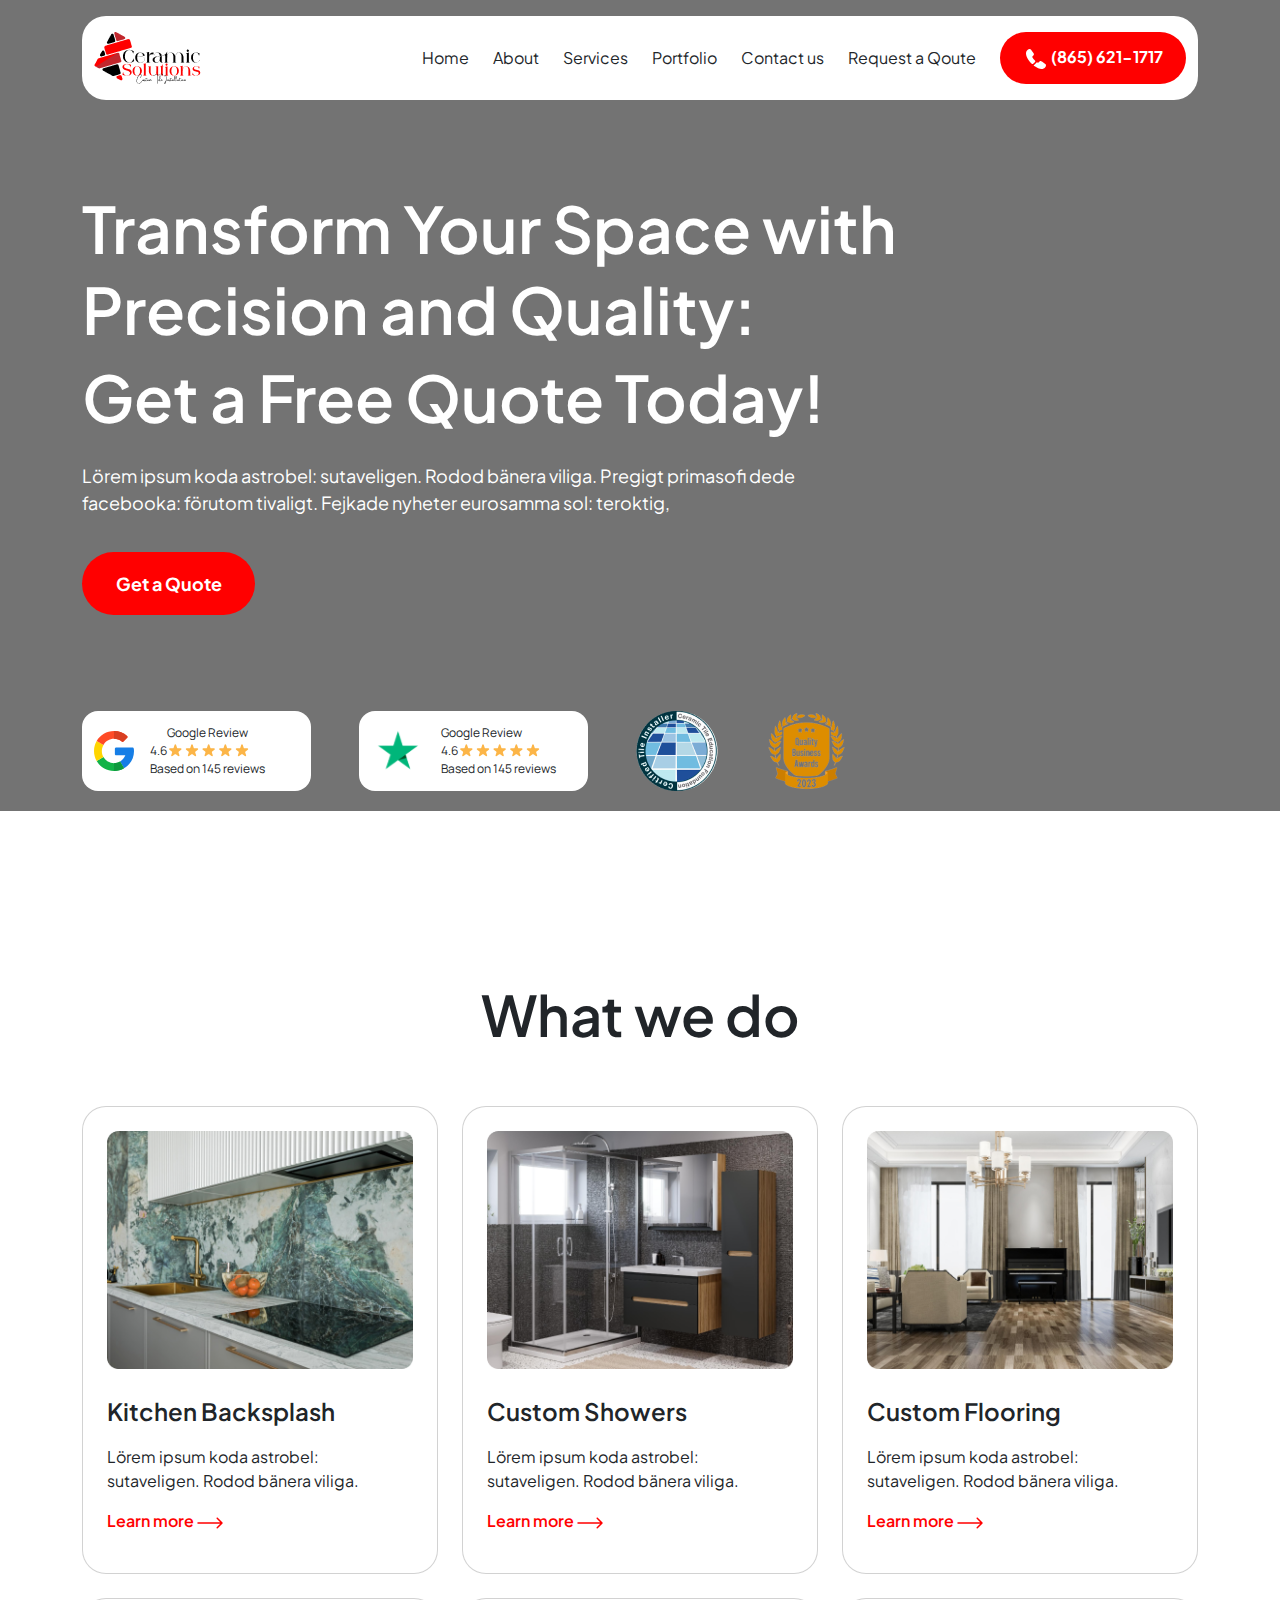
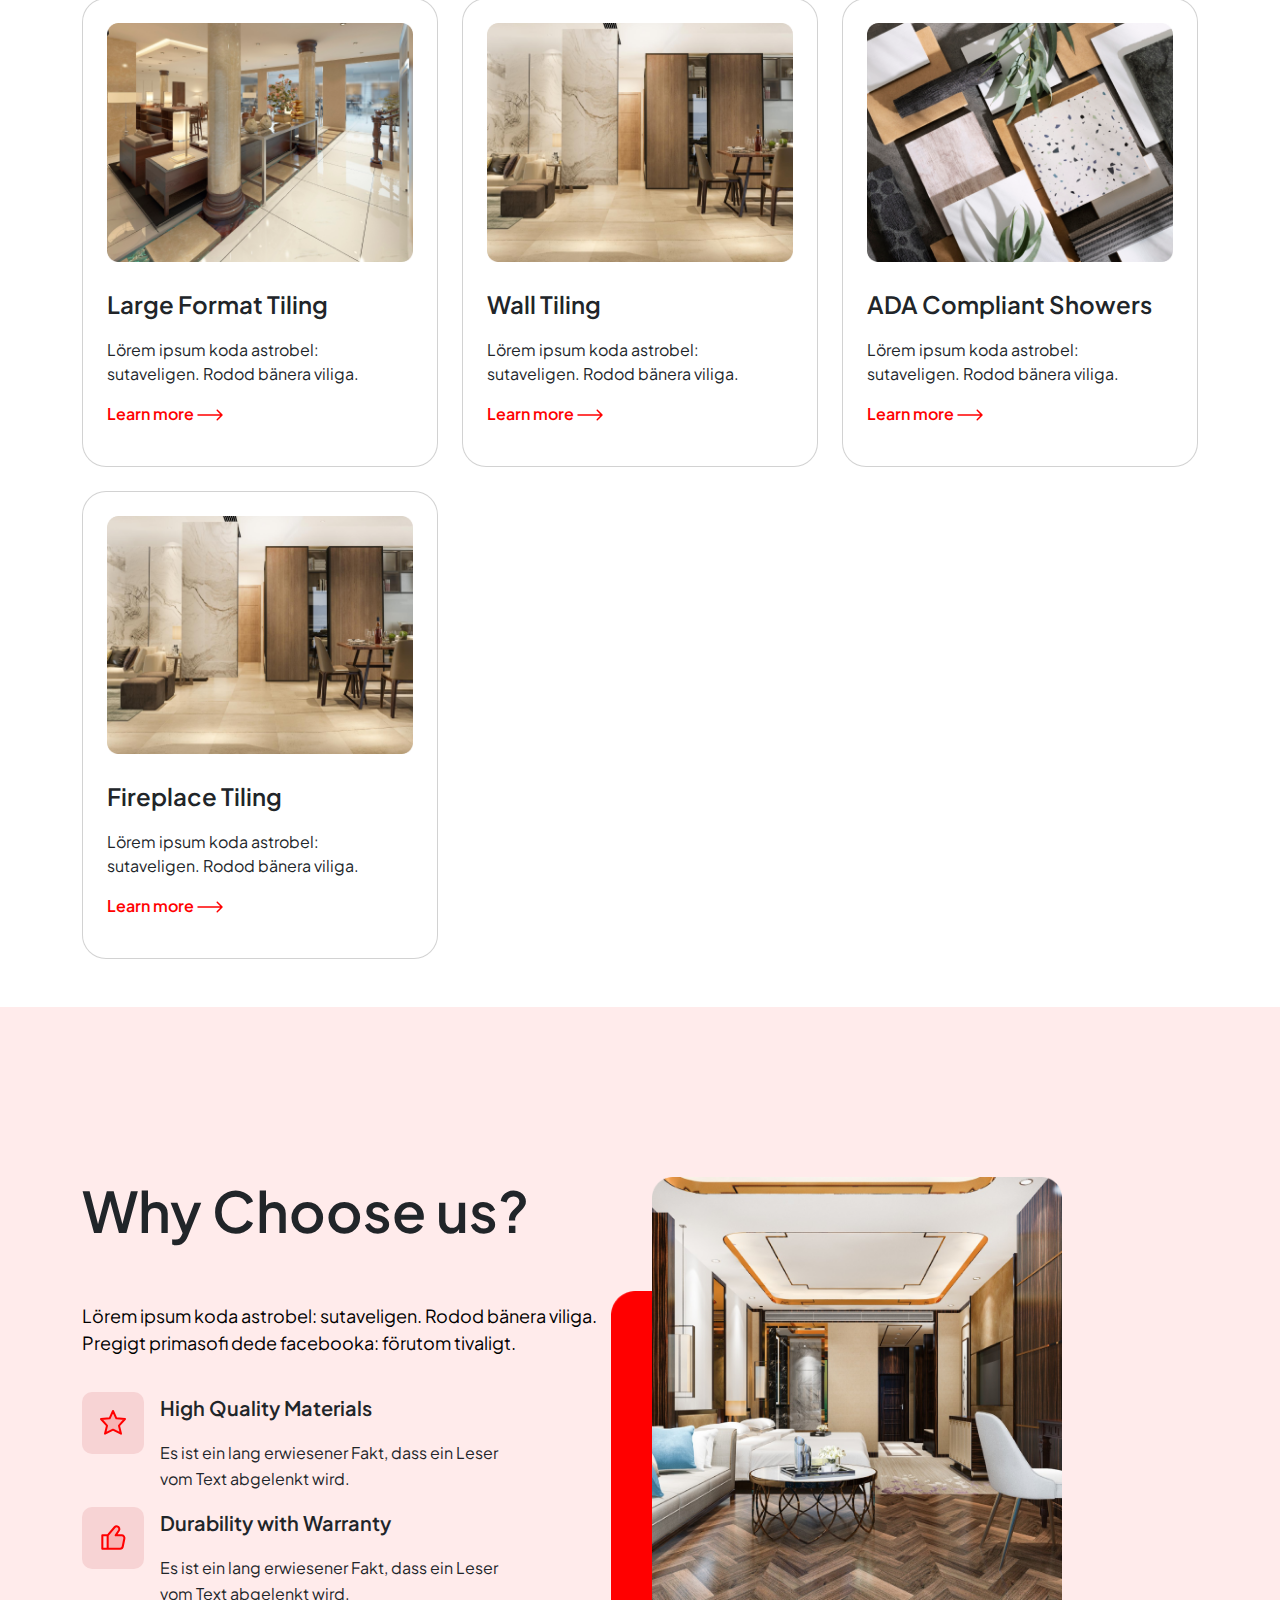
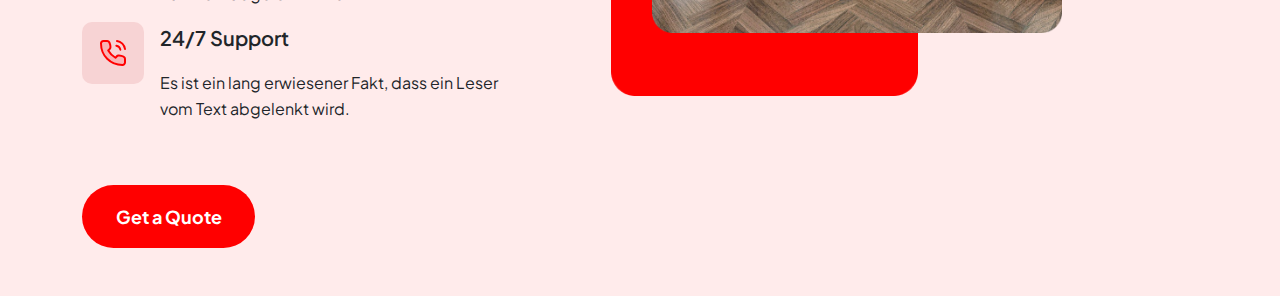
==== commit 5092c6fb: "add main details" ====
--- a/head.html
+++ b/head.html
@@ -12,7 +12,7 @@
 </head>
 
 <body>
-    <section class="bg-img layer  position-relative  d-flex justify-content-center flex-column layer">
+    <section class="background-img layer  position-relative  d-flex justify-content-center flex-column layer">
         <header class=" p-3  w-100 z-2">
             <div class="container  w-100 ">
                 <nav class="d-flex  justify-content-between  back align-items-center justify-content-center ">
--- a/assets/css/root.css
+++ b/assets/css/root.css
@@ -1,3 +1,4 @@
+
 :root{
     --fs-sm:12px;
     --fs-md:14px;
@@ -30,4 +31,5 @@
         --fs-4xl:48px;
         --fs-5xl:58px;
     }
+
 }